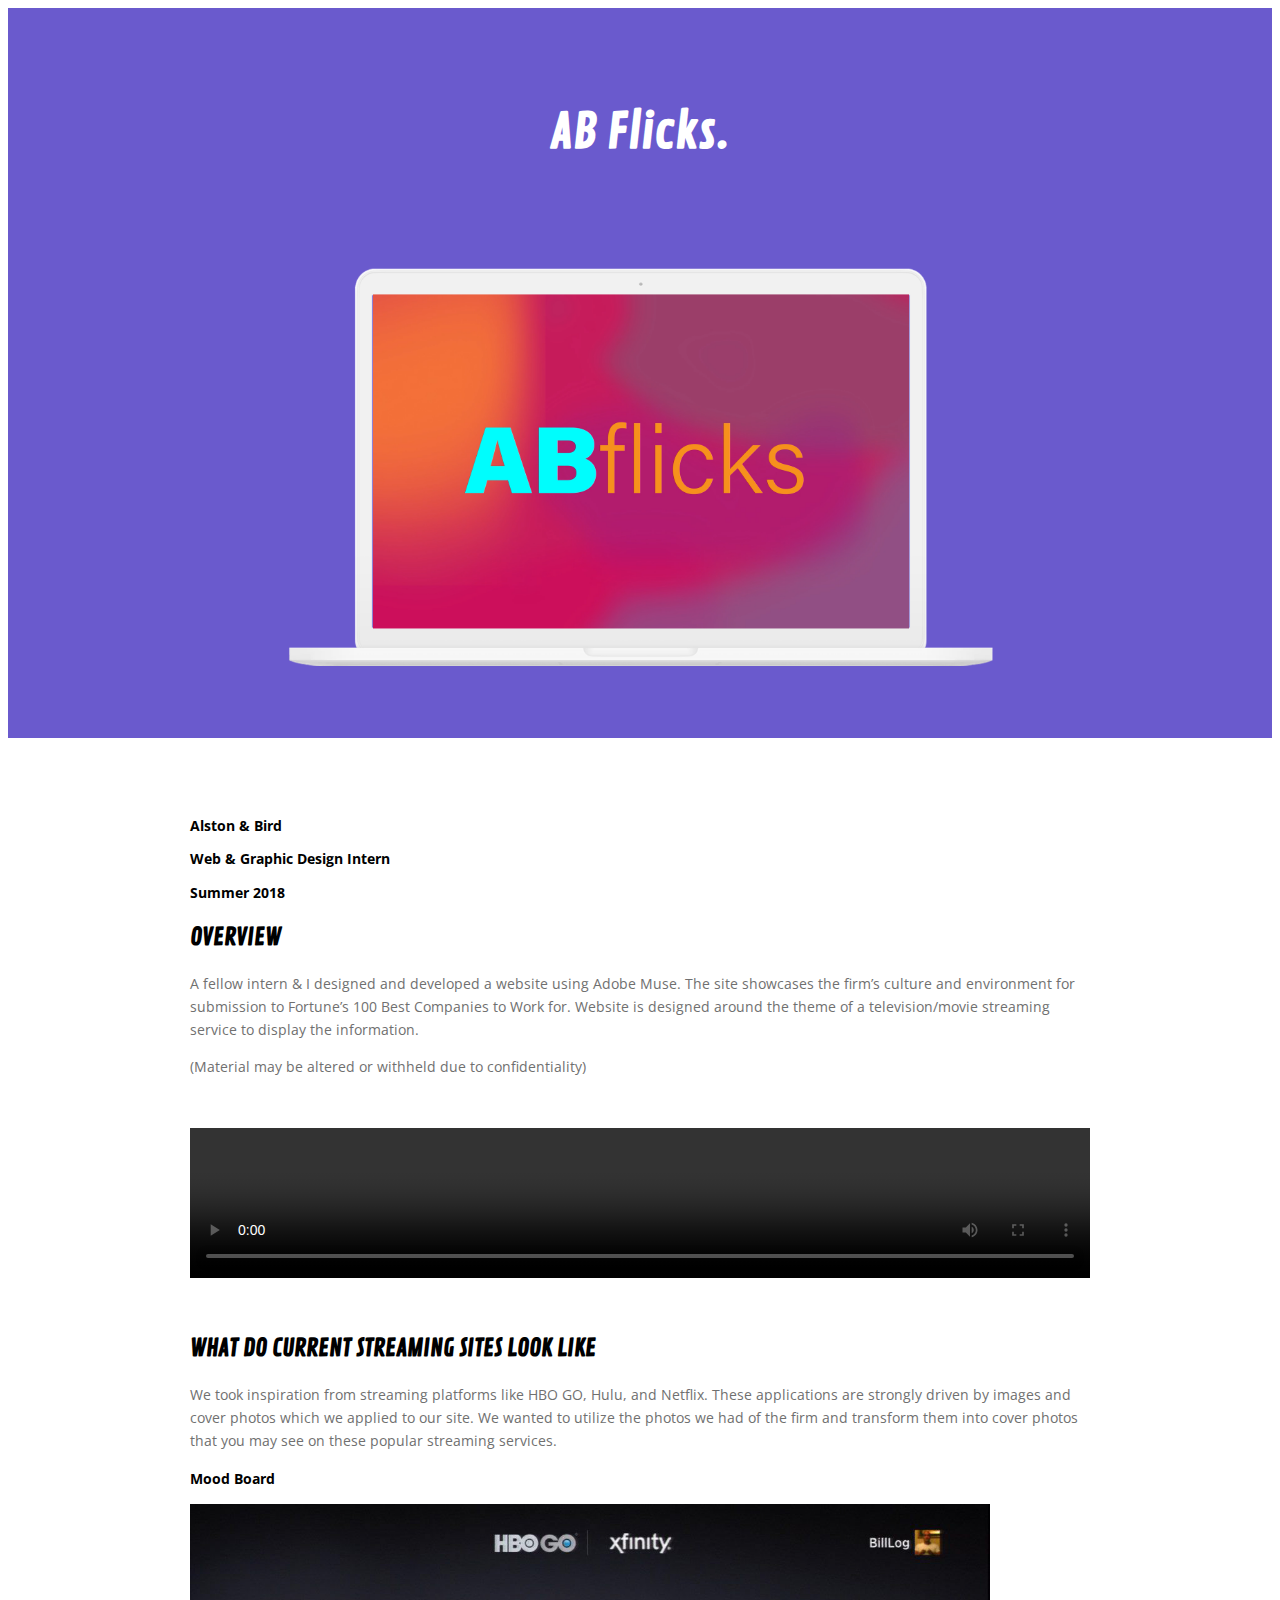
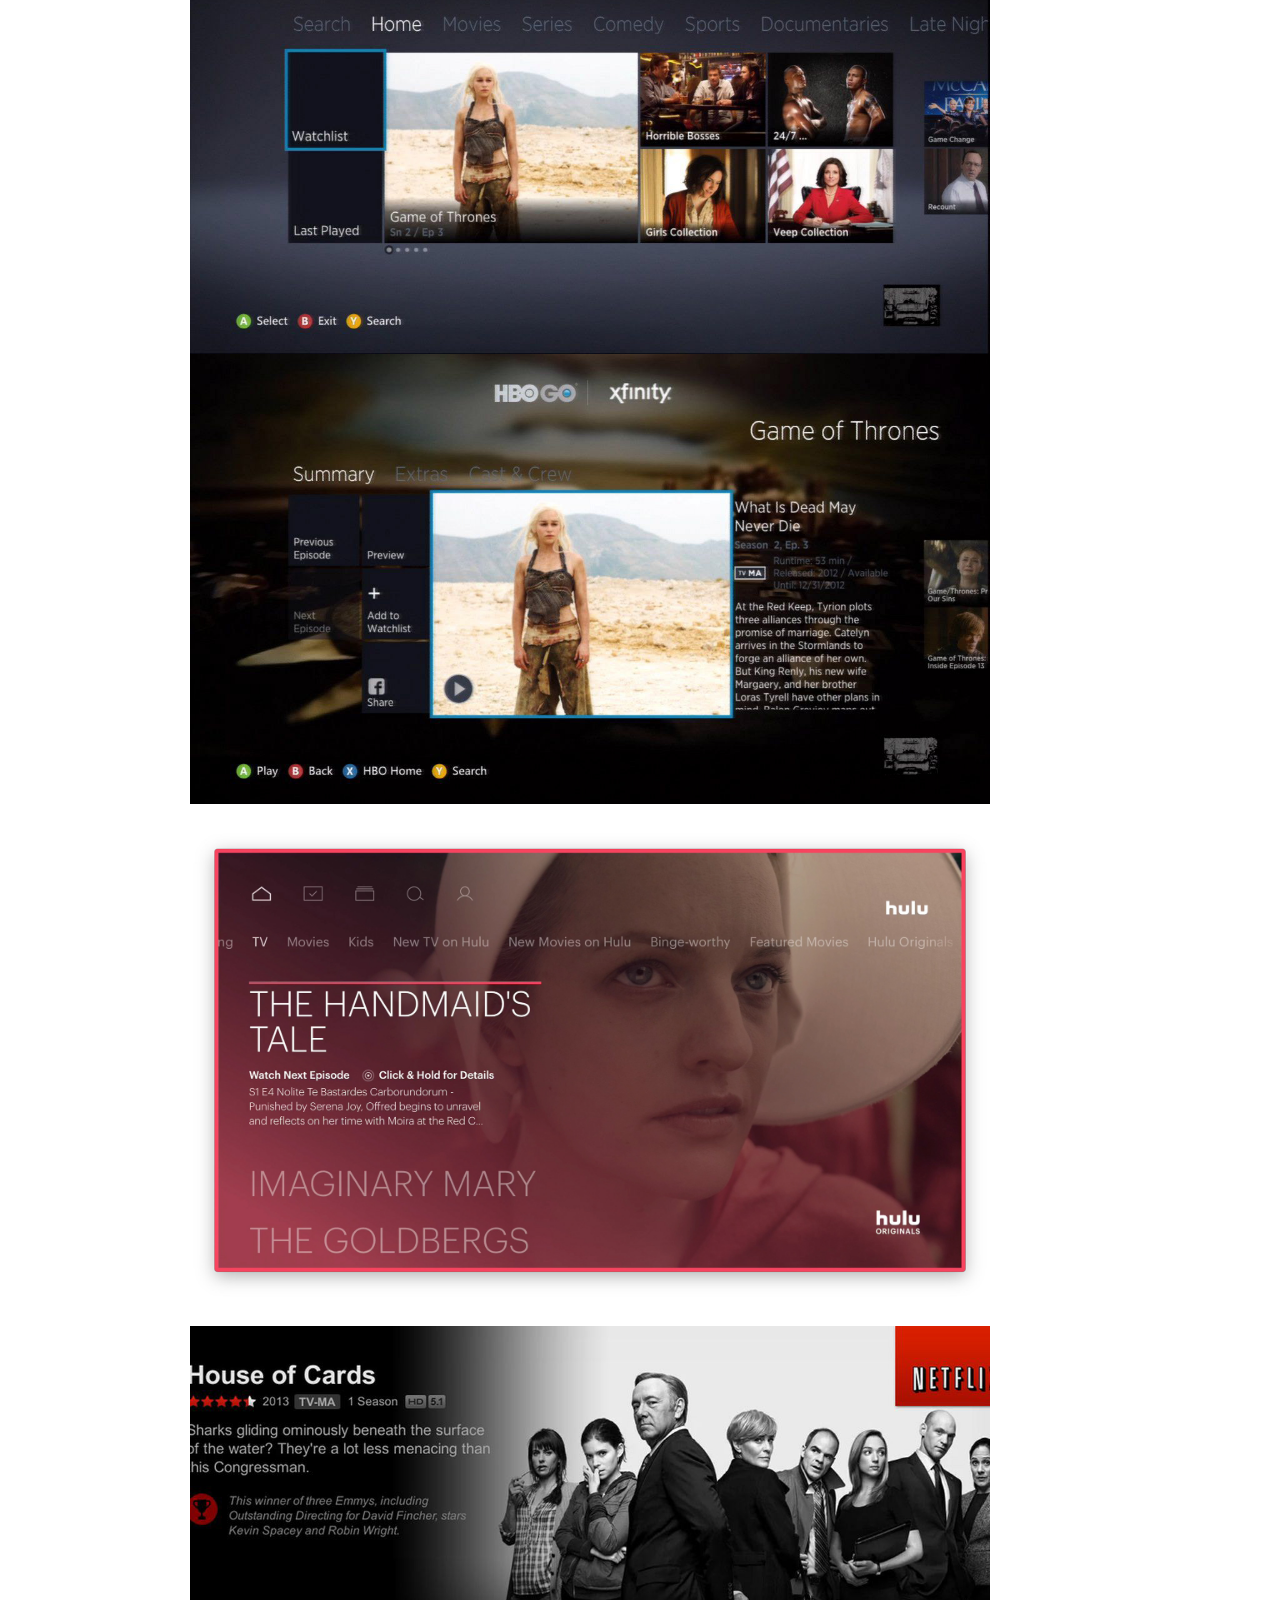
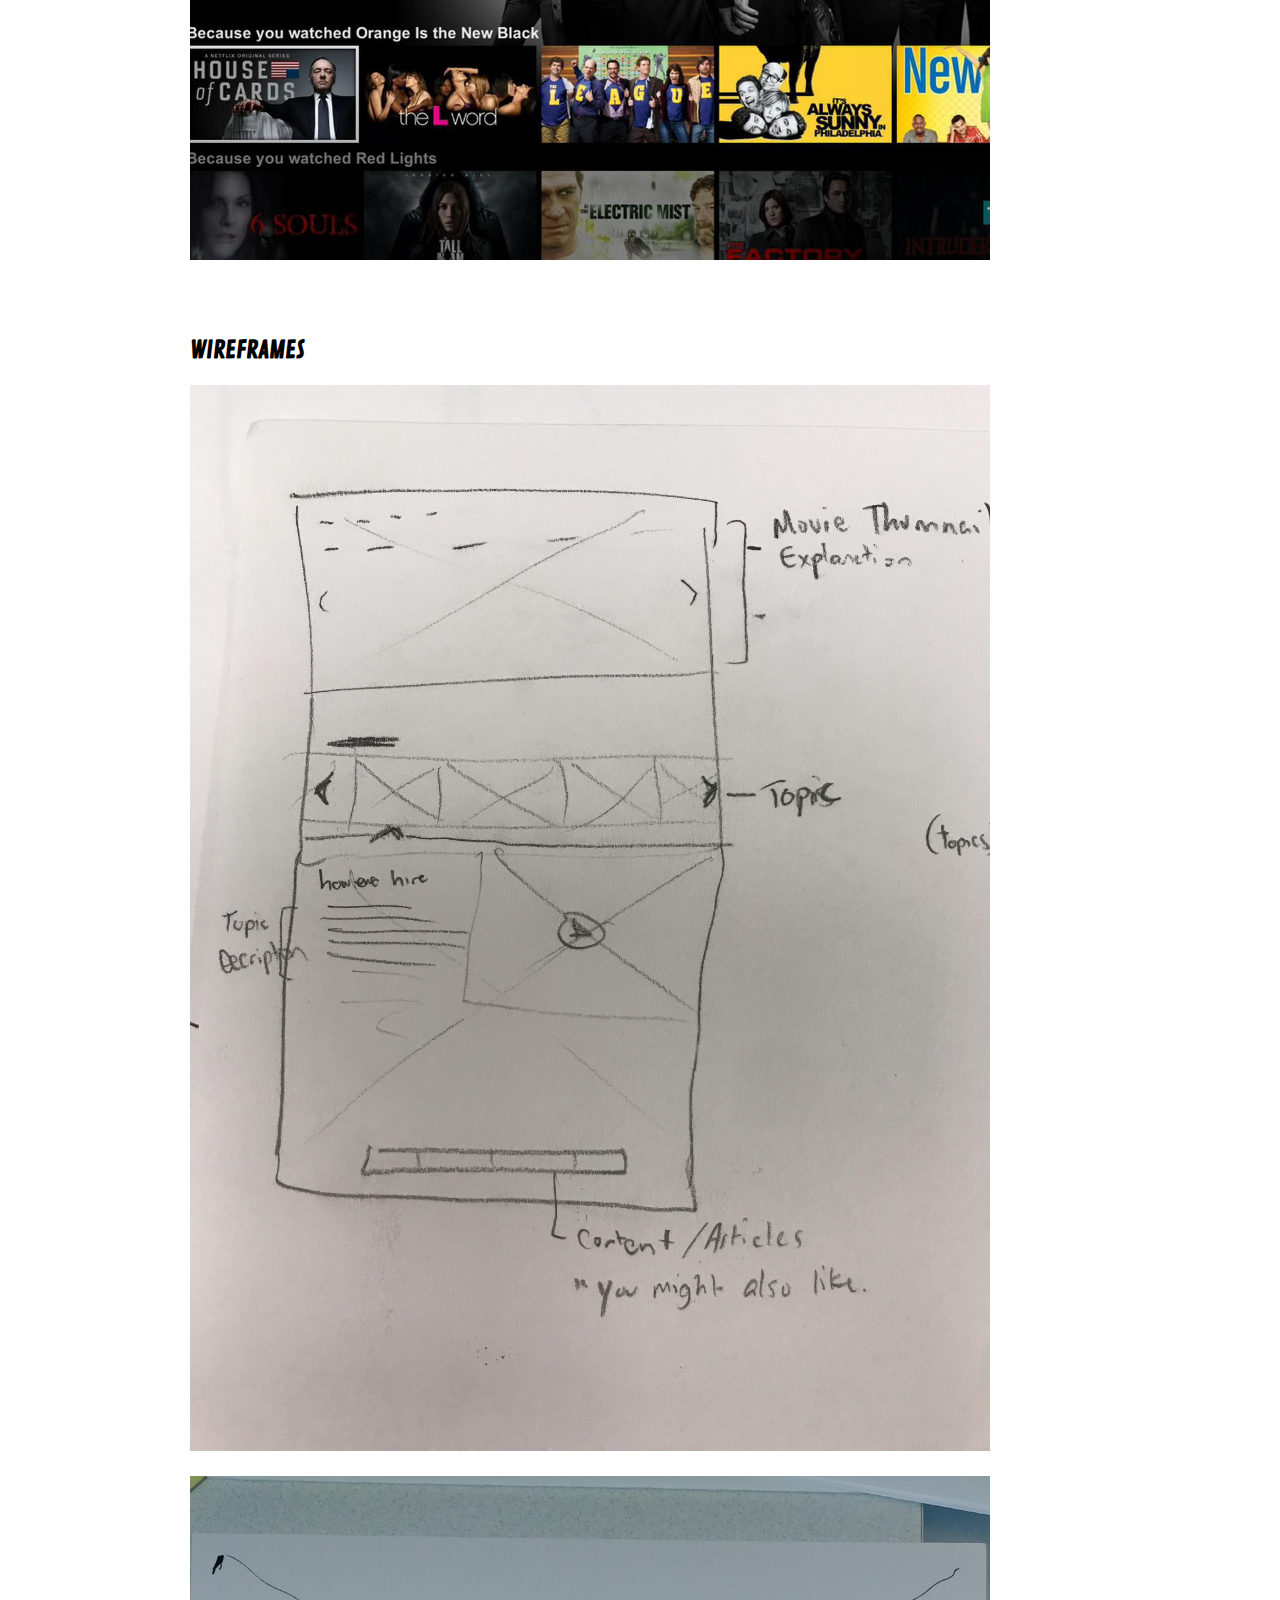
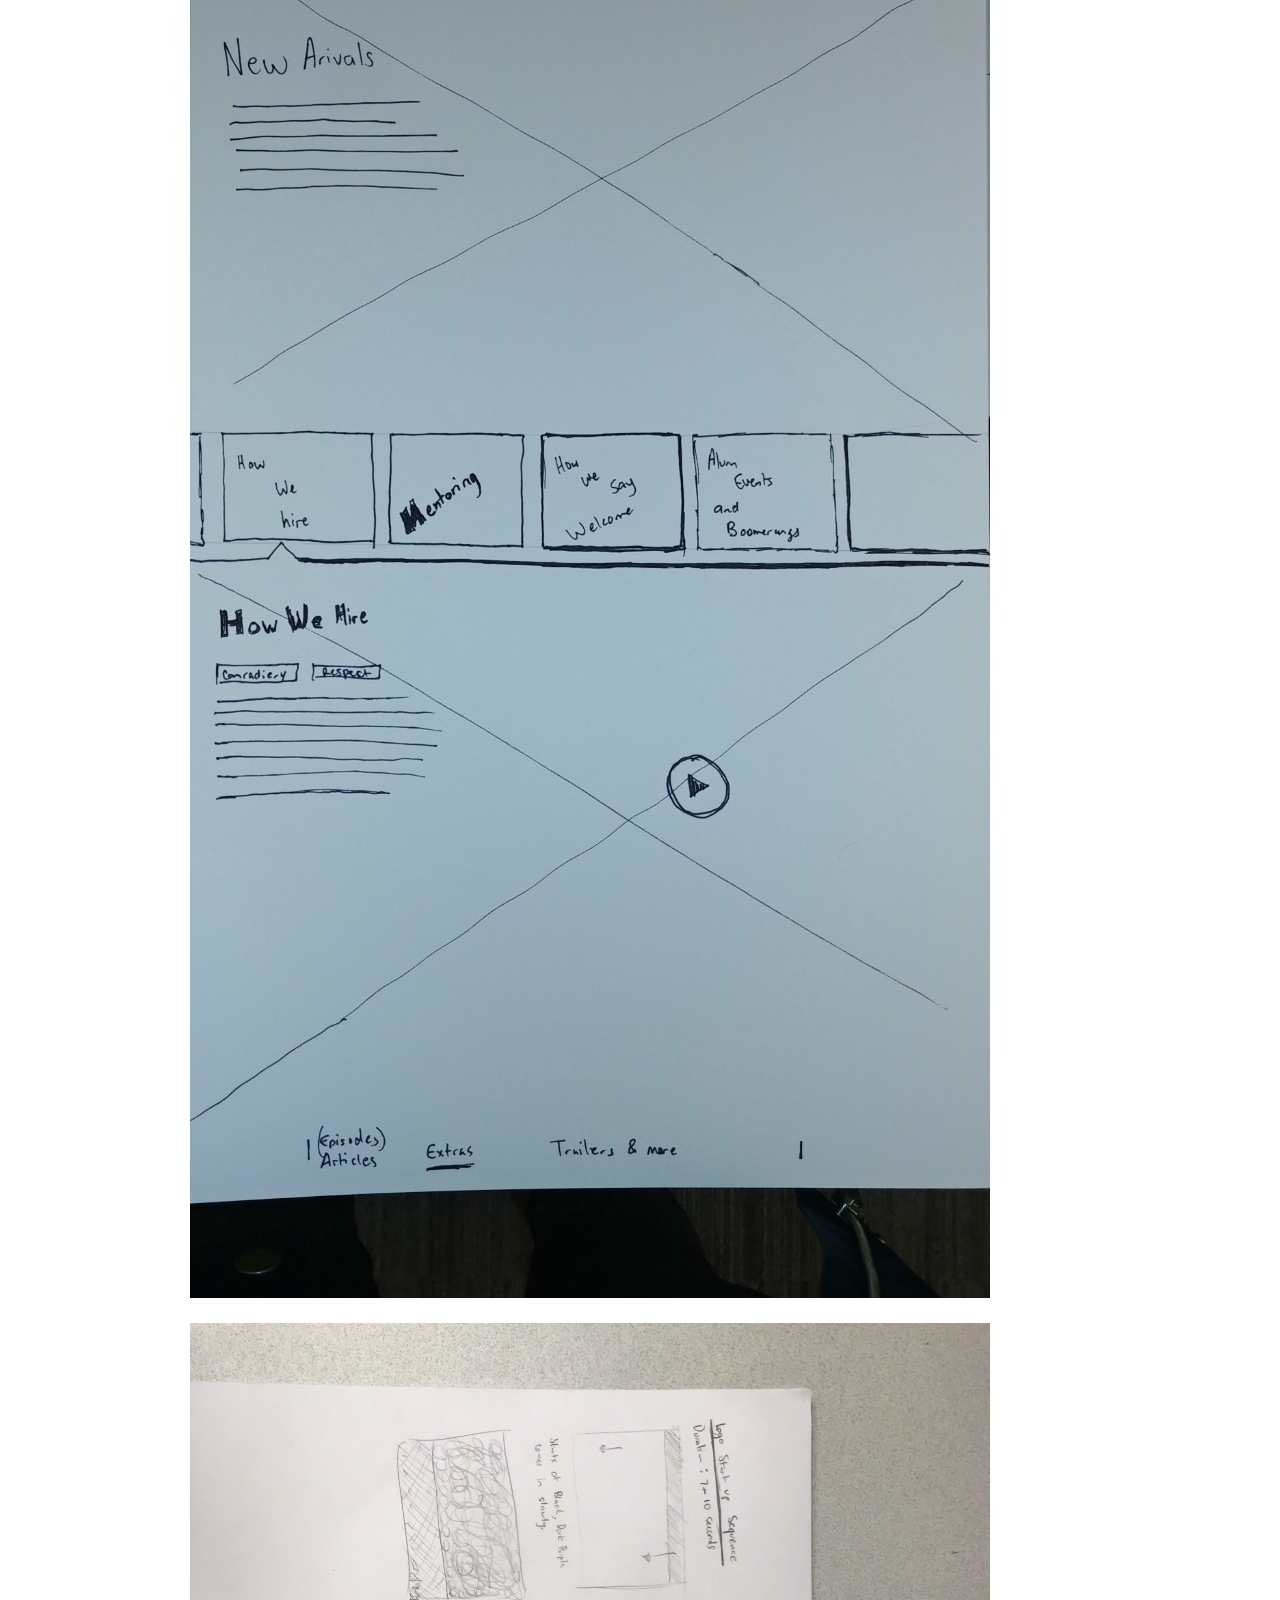
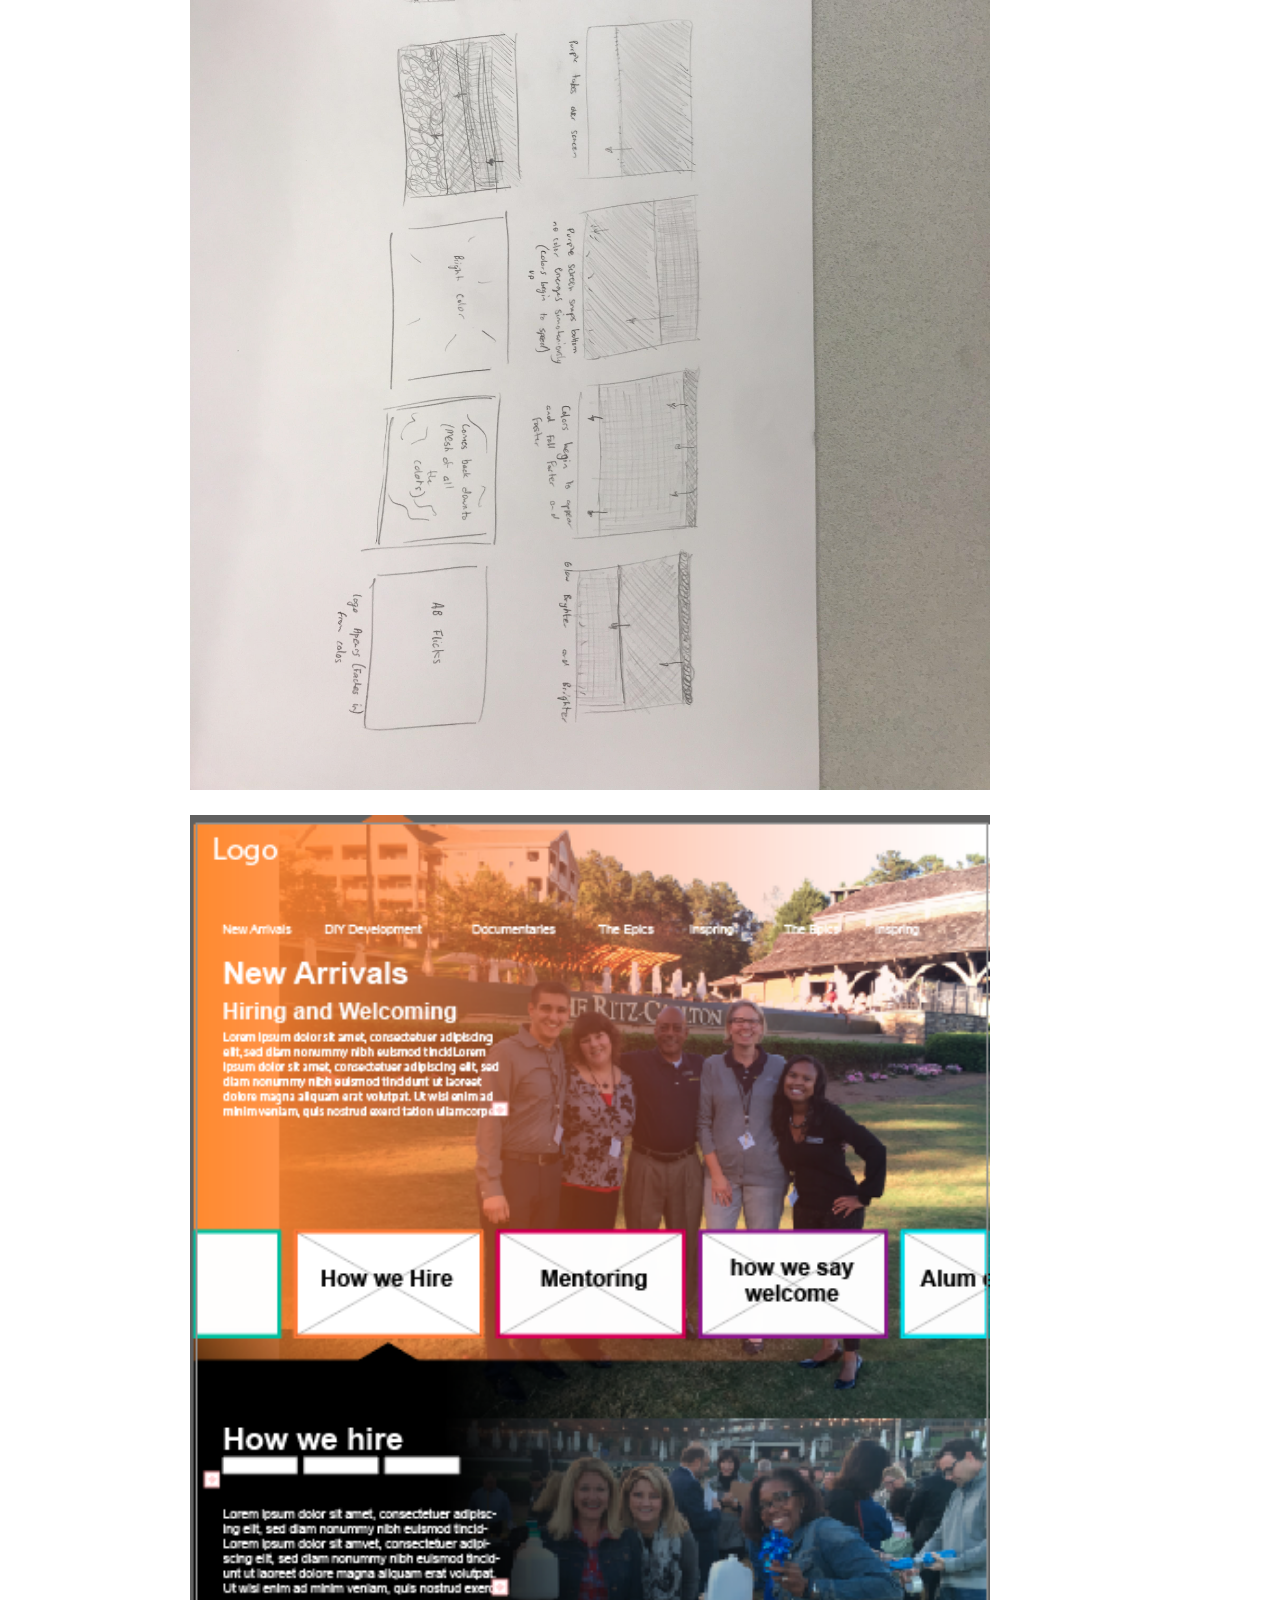
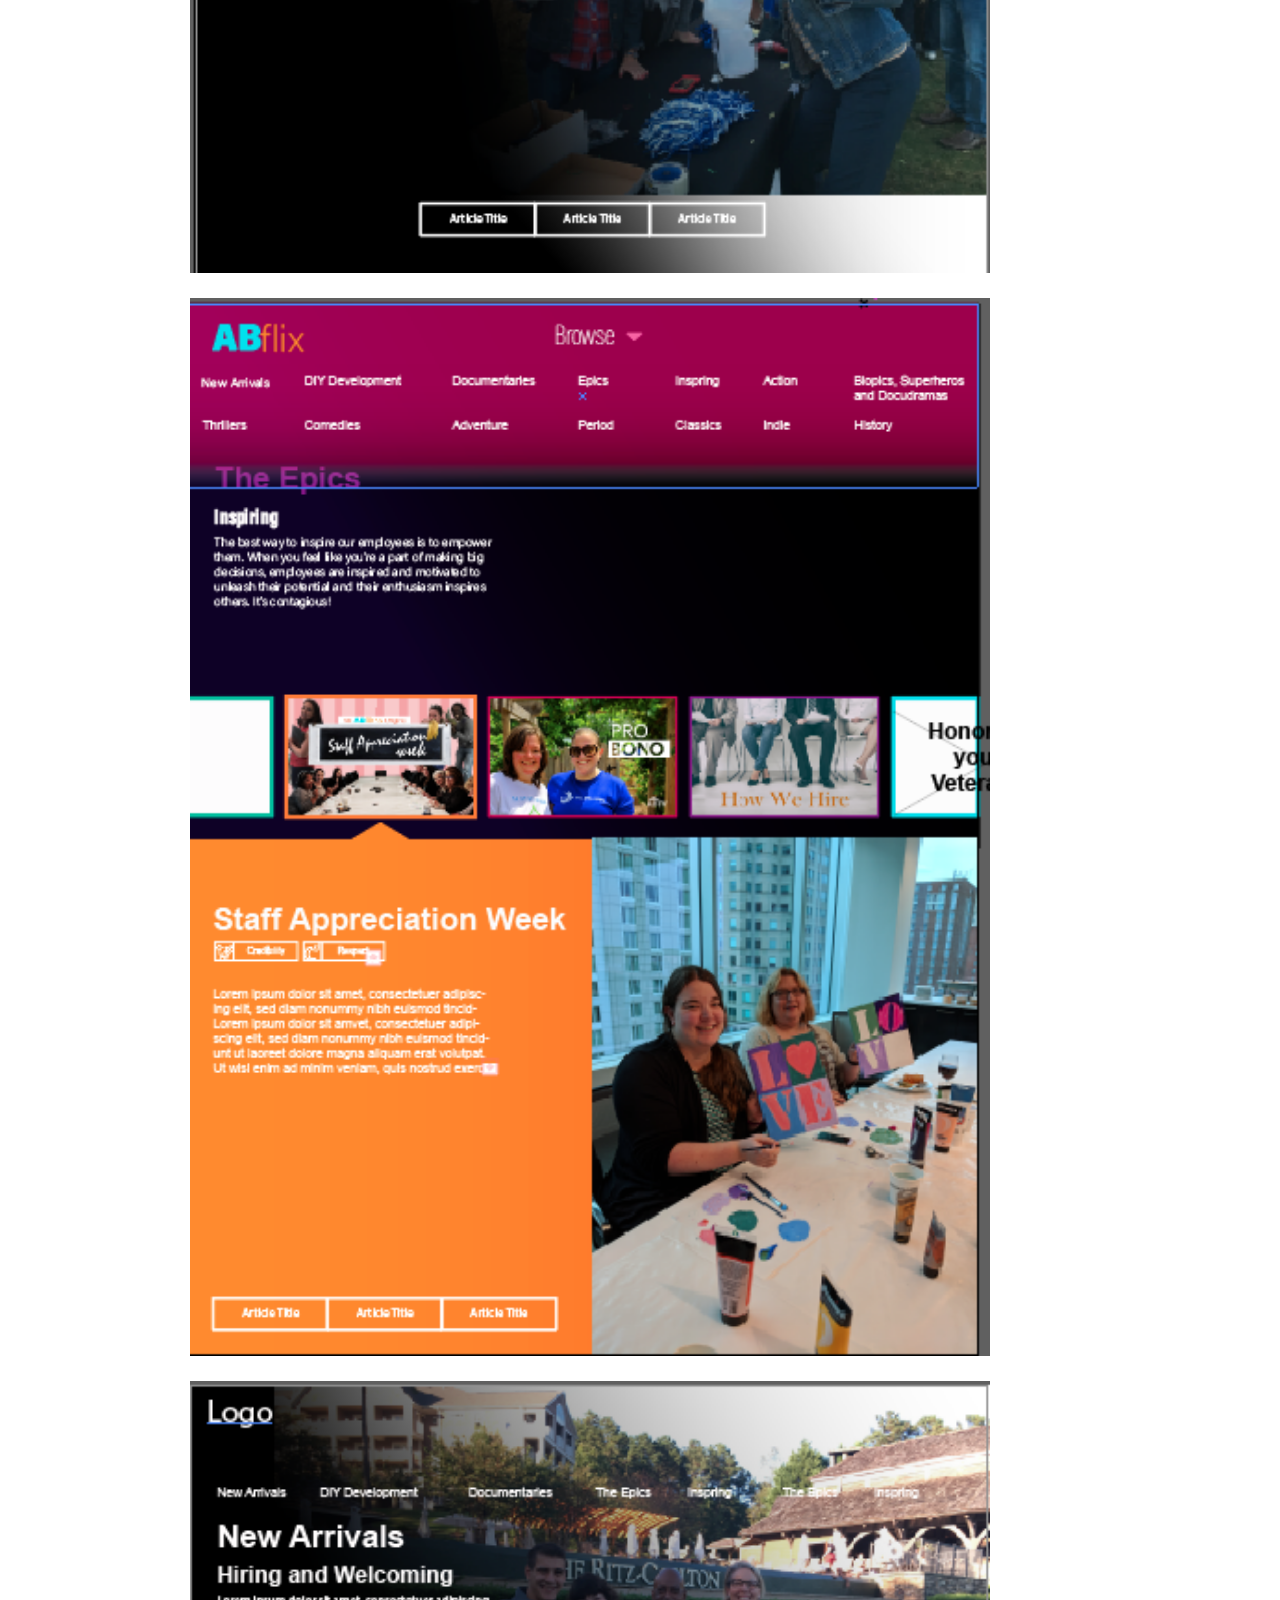
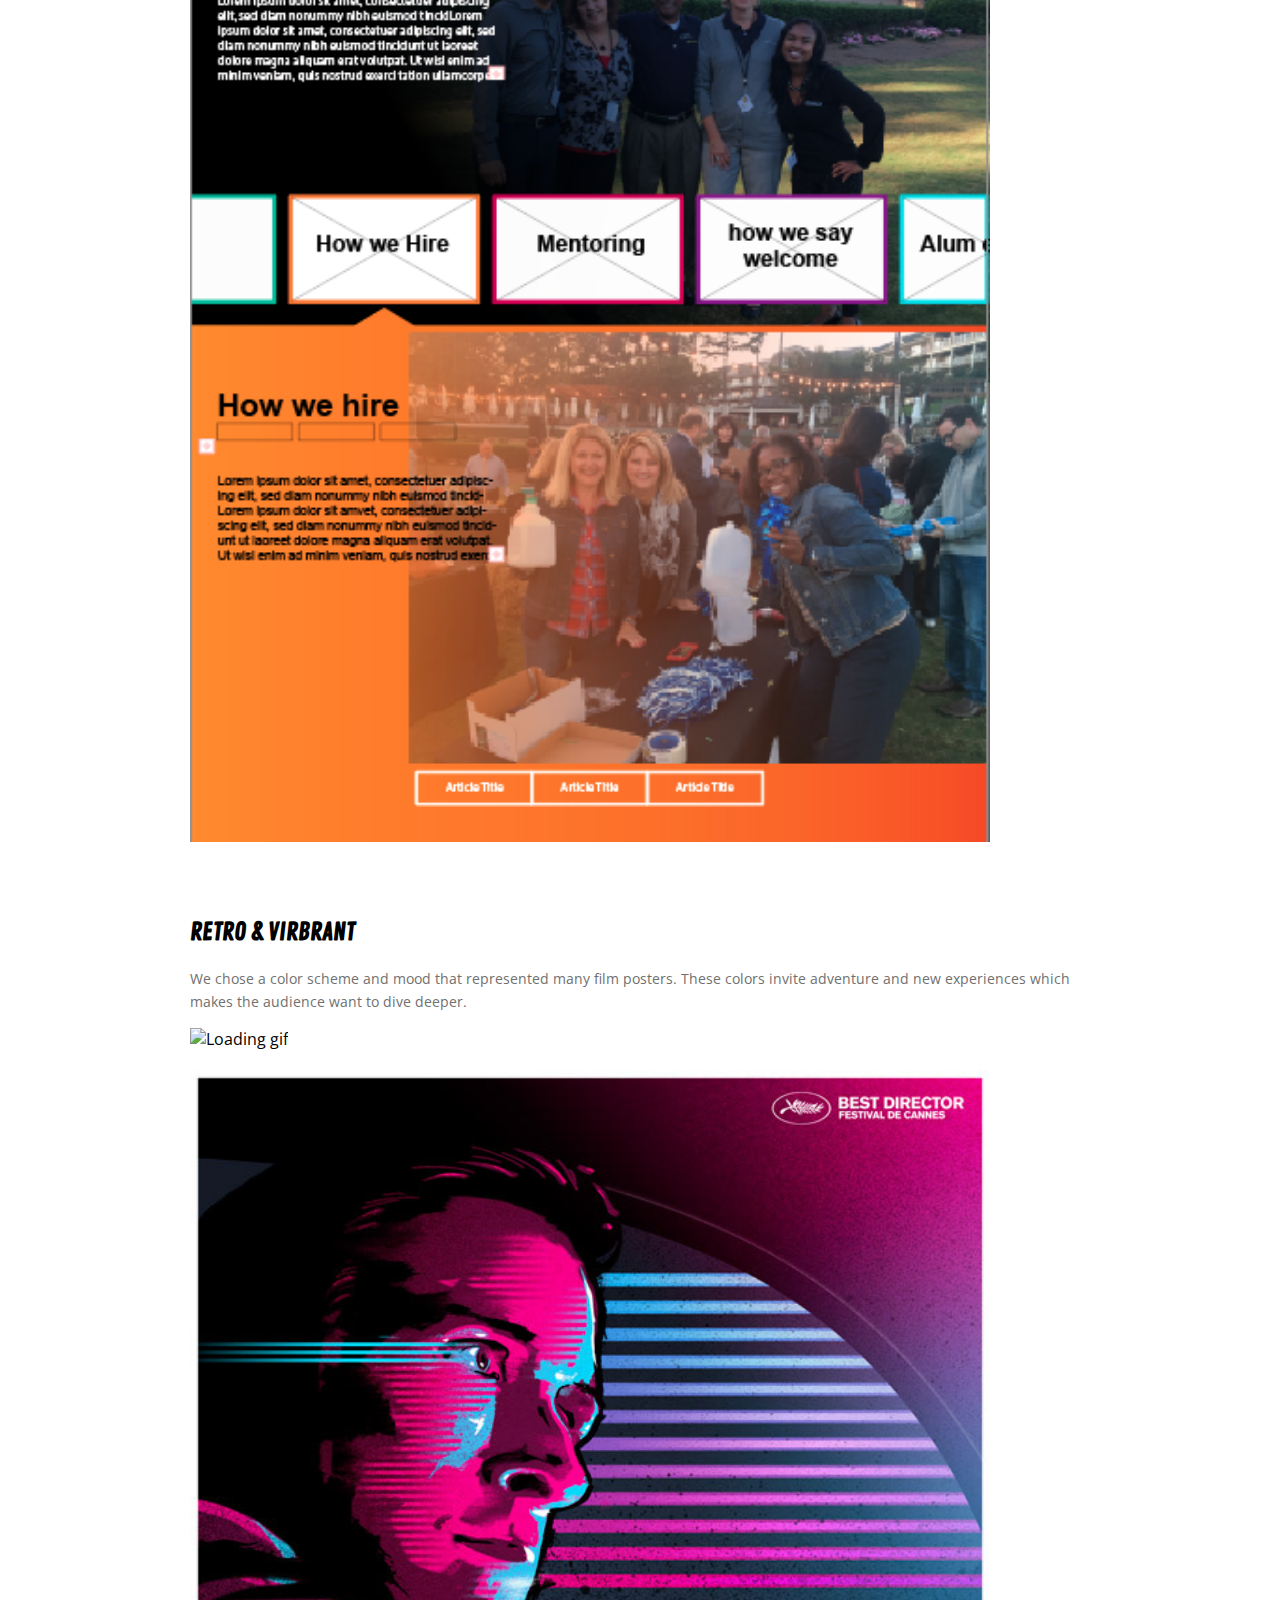
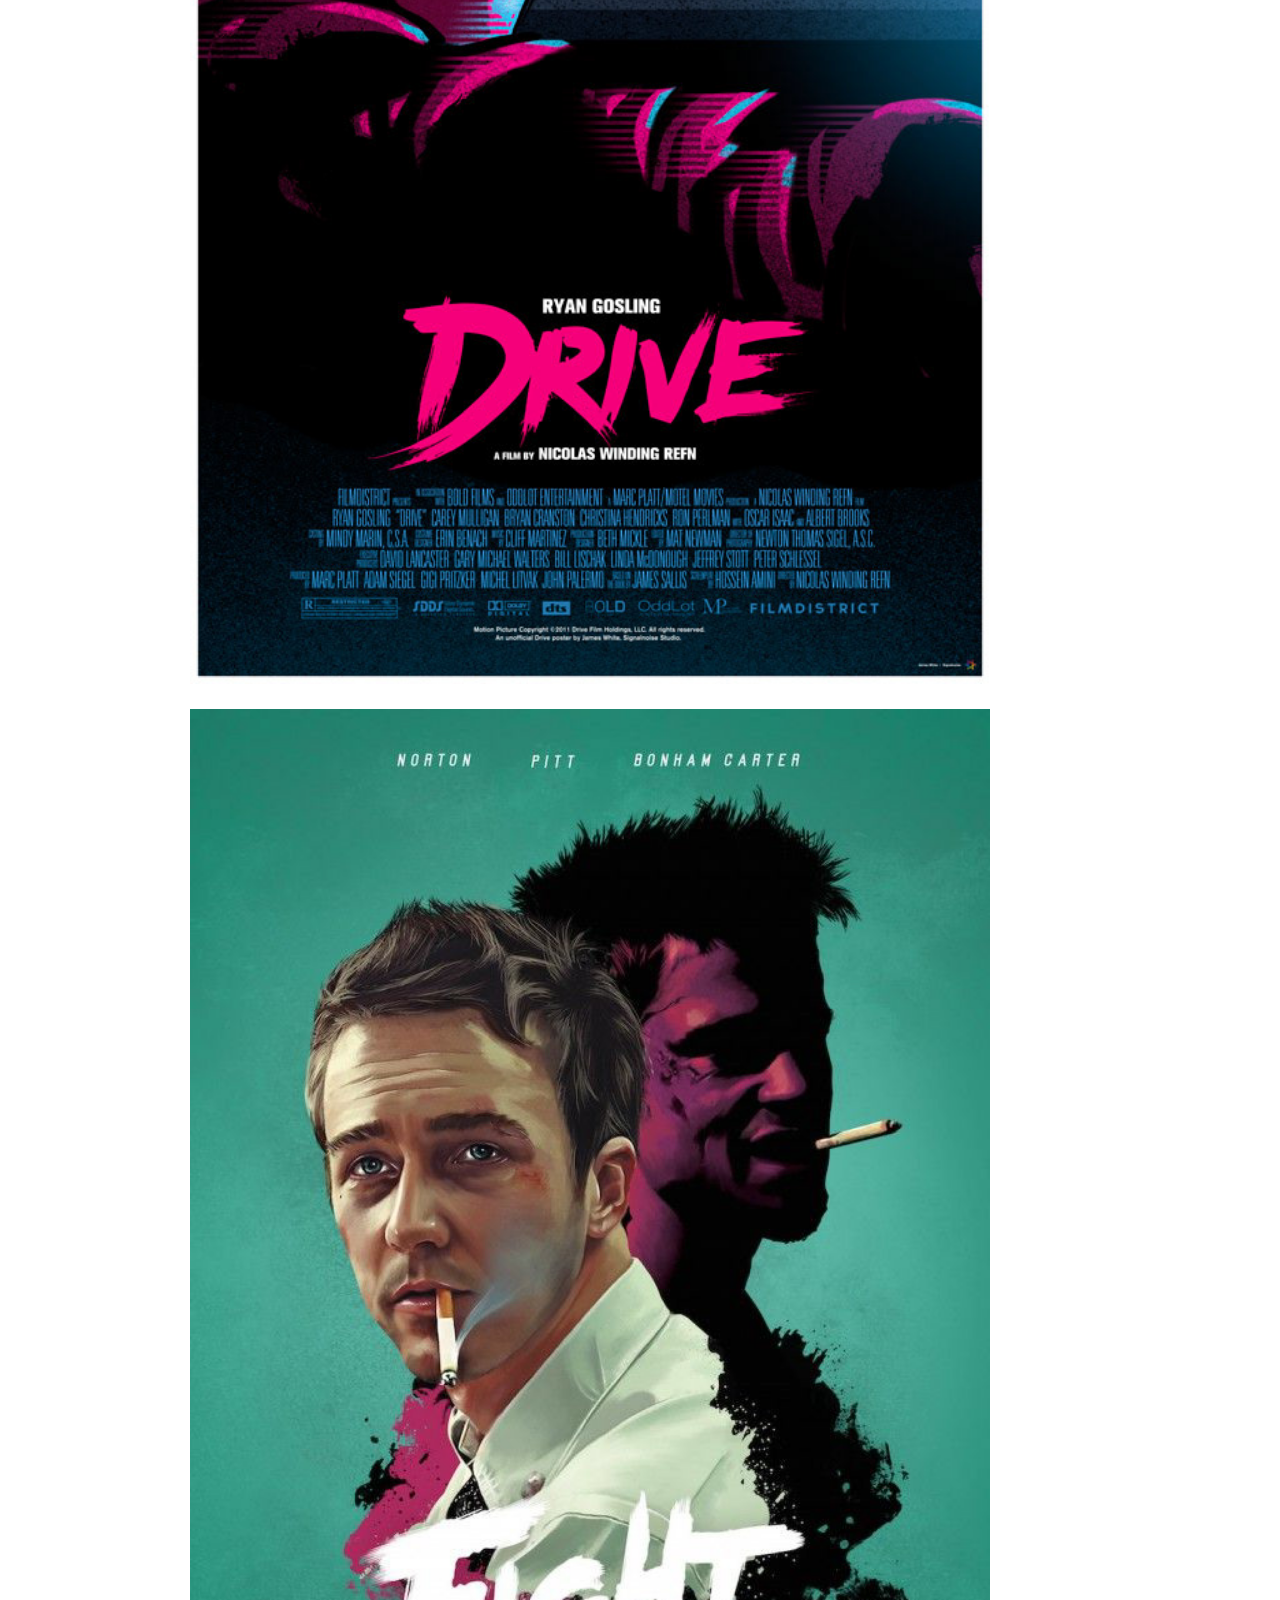
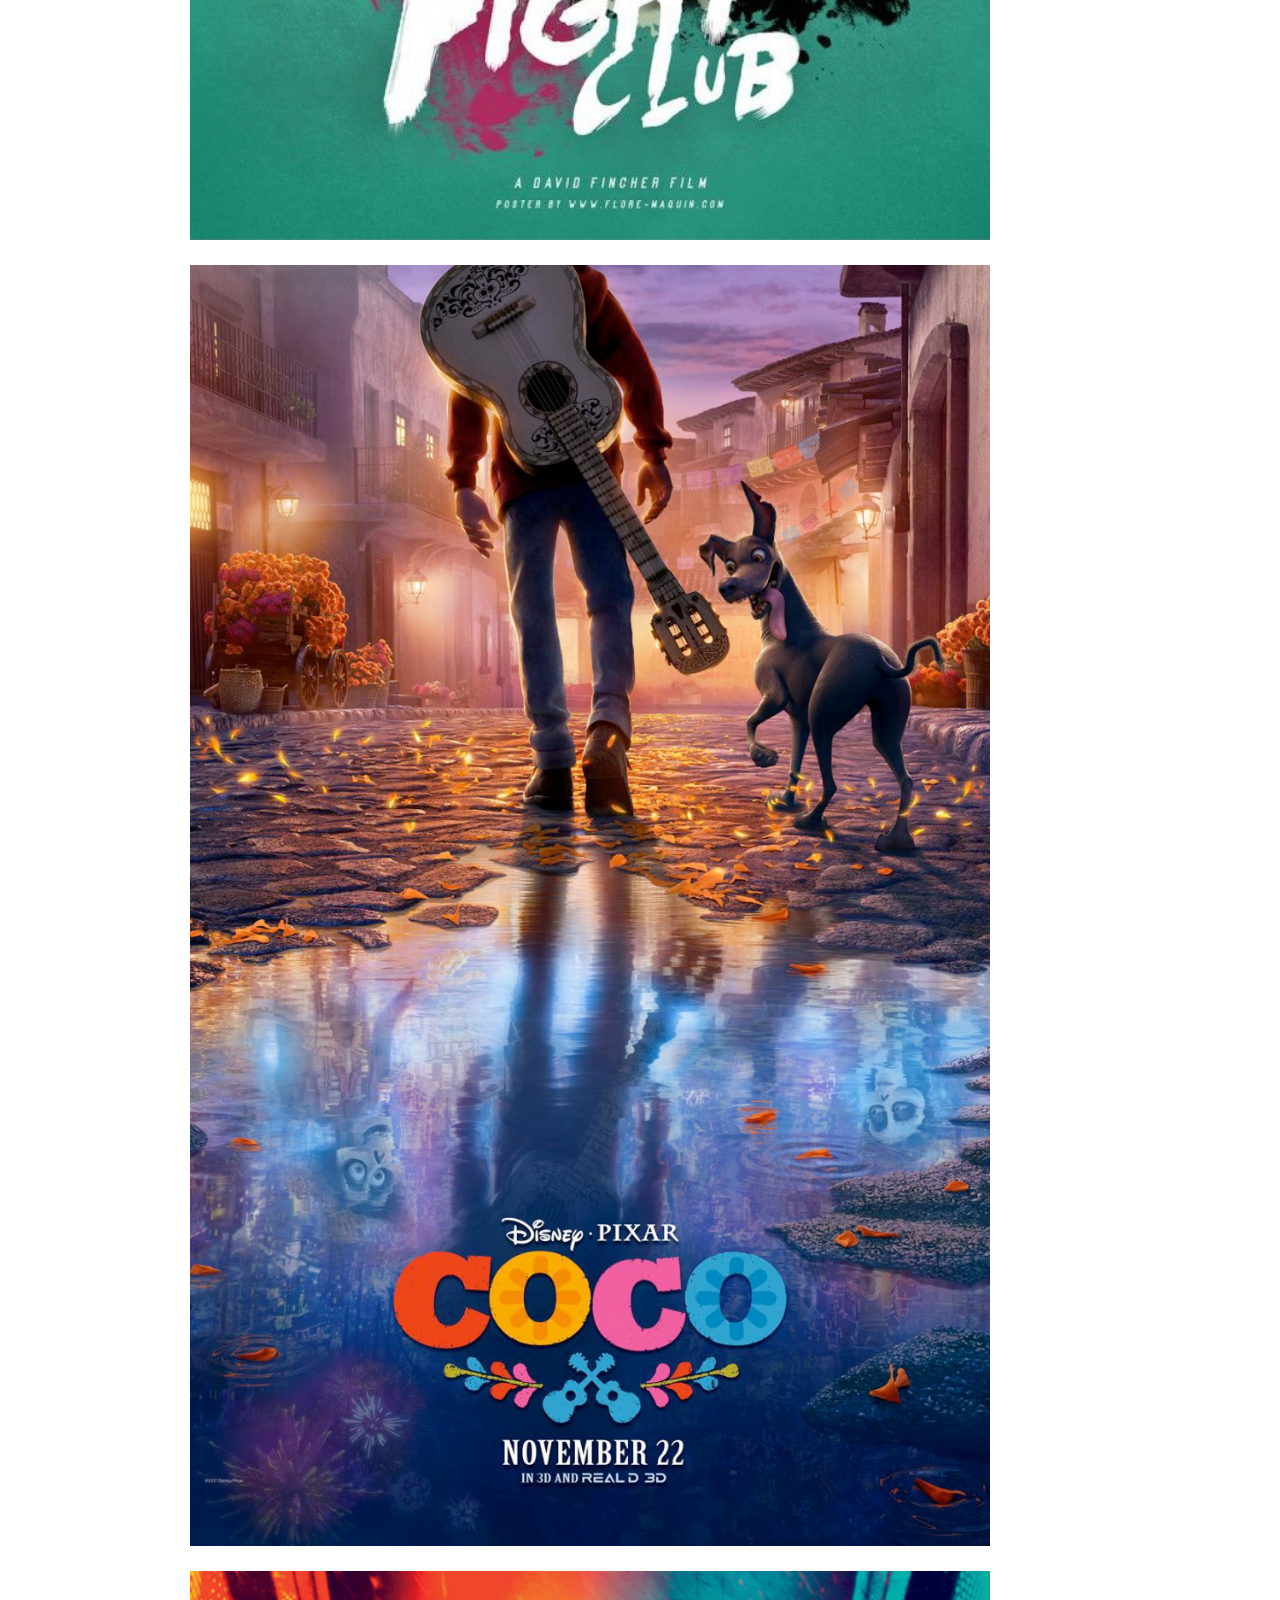
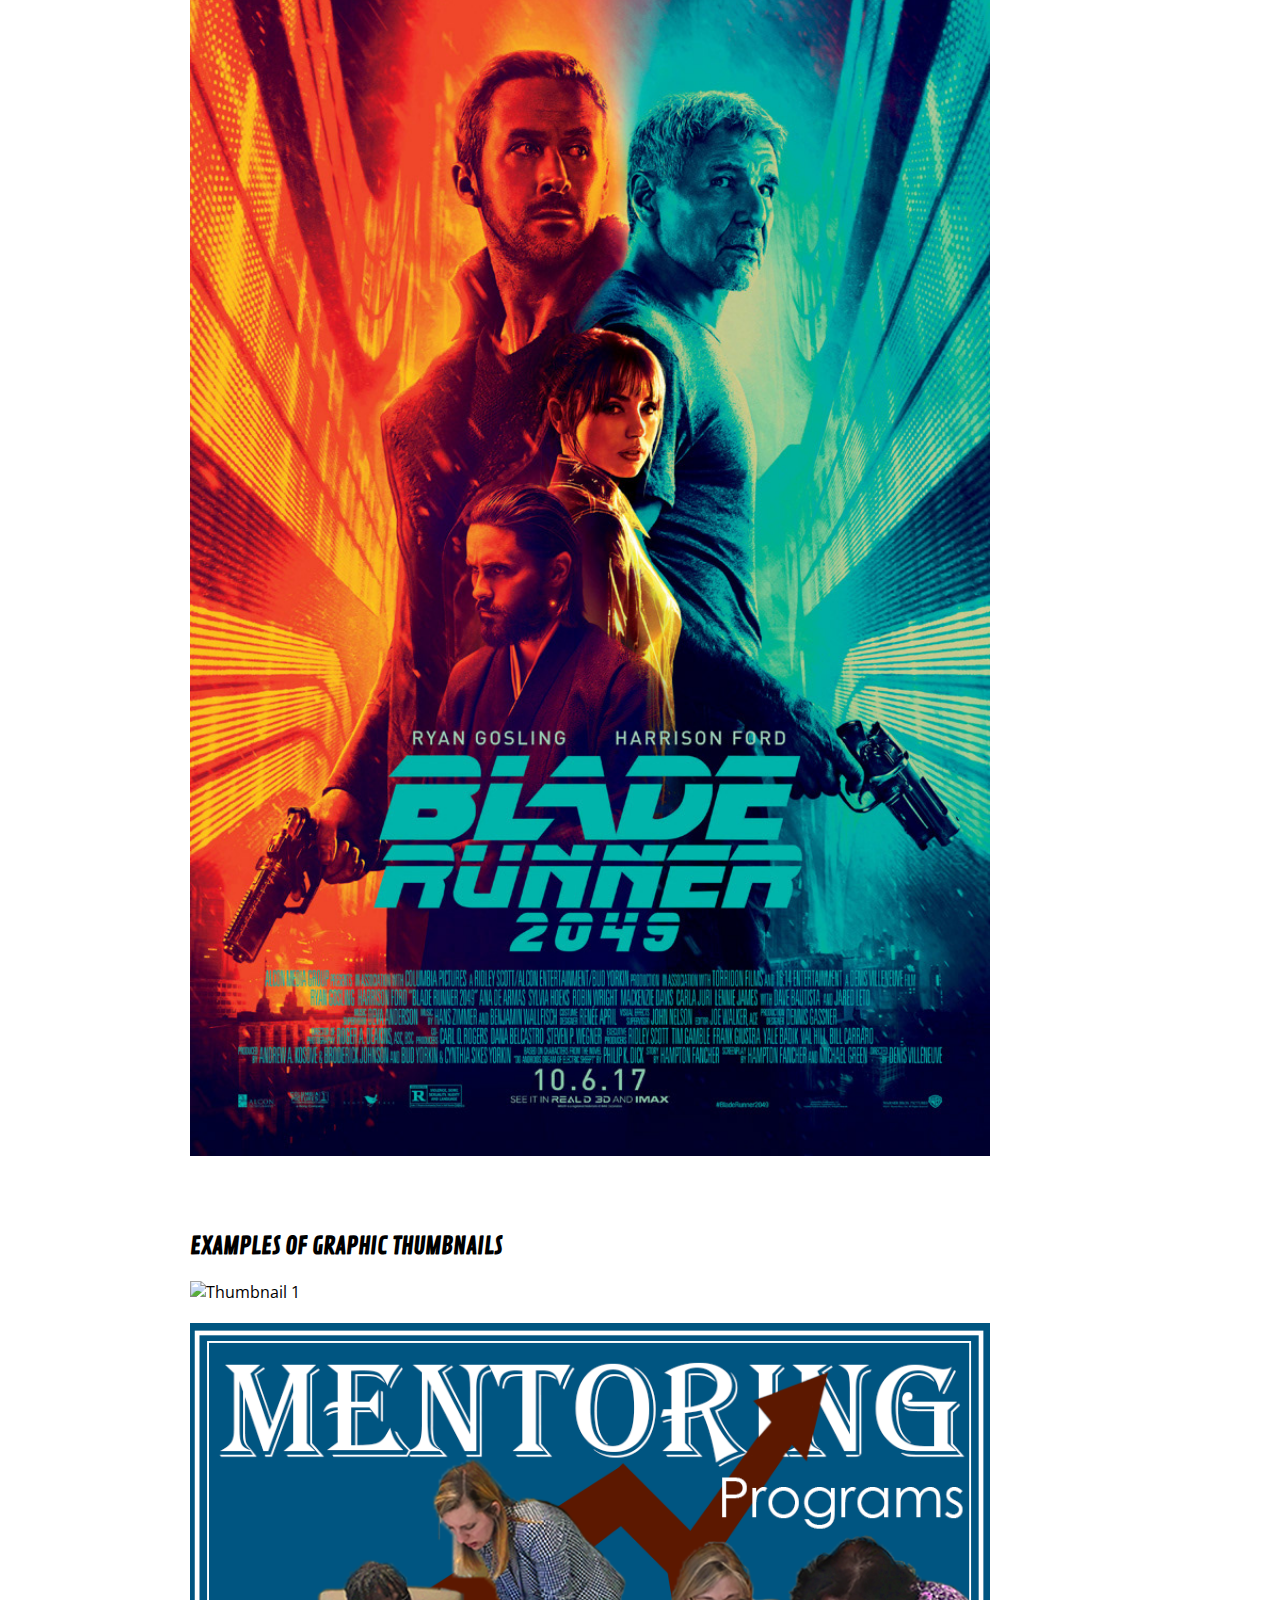
==== abflicks.html @ 60b5d1e4 "Initial commit" ====
<!DOCTYPE html>
<html lang="en" dir="ltr">

<head>
  <meta charset="utf-8">
  <meta name="viewport" content="width=device-width, initial-scale=1, shrink-to-fit=no">
  <meta name="description" content="Sharence Solomero's portfolio">
  <meta name="author" content="Sharence Solomero">
  <meta name="generator" content="Jekyll v4.0.1">
  <title>AB Flicks</title>

  <!-- Google Fonts -->
  <link href="https://fonts.googleapis.com/css2?family=Contrail+One&family=Open+Sans:wght@400;700&display=swap" rel="stylesheet">

  <!-- Bootstrap core CSS  -->
  <link rel="stylesheet" href="https://stackpath.bootstrapcdn.com/bootstrap/4.5.0/css/bootstrap.min.css" integrity="sha384-9aIt2nRpC12Uk9gS9baDl411NQApFmC26EwAOH8WgZl5MYYxFfc+NcPb1dKGj7Sk" crossorigin="anonymous">

  <!-- Custom styles -->
  <link href="css/project.css" rel="stylesheet">
  <link href="css/global.css" rel="stylesheet">

  <!-- Font Awesome -->
  <script defer src="https://use.fontawesome.com/releases/v5.0.7/js/all.js"></script>
</head>

<body>

  <div class="abflicks-header-container">
    <div class="row header">
      <div class="col-md-6 title-container">
        <h1 class="project-title">AB Flicks.</h1>
      </div>
      <div class="col-md-6 project-mockup ">
        <img class="project-image" src="images/abflicks-cover.png" alt="project-photo">
      </div>
    </div>
  </div>

  <div class="project-info-container">

    <!-- Project Details -->
    <div class="section">
      <div class="row">
        <div class="details col-md-4">
          <p class="small-header"><b>Alston & Bird</b></p>
          <p class="small-header"><b>Web & Graphic Design Intern</b></p>
          <p class="small-header"><b>Summer 2018</b></p>
        </div>
        <div class="overview col-md-8">
          <h2>OVERVIEW</h2>
          <p>A fellow intern & I designed and developed a website using Adobe Muse. The site showcases the firm’s culture and environment for submission to Fortune’s 100 Best Companies to Work for. Website is designed around the theme of a
            television/movie streaming service to display the information.</p>
          <p>(Material may be altered or withheld due to confidentiality)</p>
        </div>
      </div>
    </div>

    <!-- Video Demo -->
    <div class="section">
      <video width="100%" controls>
        <source src="images/abflicks-video.webm" type="video/webm">
        Your browser does not support the video tag.
      </video>
    </div>

    <!-- Current Streaming Sites -->
    <div class="section">
      <h2>WHAT DO CURRENT STREAMING SITES LOOK LIKE</h2>
      <p>We took inspiration from streaming platforms like HBO GO, Hulu, and Netflix. These applications are strongly driven by images and cover photos which we applied to our site. We wanted to utilize the photos we had of the firm and transform
        them into cover photos that you may see on these popular streaming services. </p>
      <p class="small-header"><b>Mood Board</b></p>
      <div class="row">
        <div class="col-sm-4 images">
          <img src="images/abflicks-stream-1.jpg" alt="HBO Go">
        </div>
        <div class="col-sm-4 images">
          <img src="images/abflicks-stream-2.jpeg" alt="Hulu">
        </div>
        <div class="col-sm-4 images">
          <img src="images/abflicks-stream-3.jpeg" alt="Netflix">
        </div>
      </div>
    </div>

    <!-- Wireframes -->
    <div class="section">
      <h2>WIREFRAMES</h2>
      <div class="row">
        <div class="col-sm-4 images">
          <img src="images/abflicks-wireframe-1.jpeg" alt="Wireframe 1">
        </div>
        <div class="col-sm-4 images">
          <img src="images/abflicks-wireframe-2.jpg" alt="Wireframe 2">
        </div>
        <div class="col-sm-4 images">
          <img src="images/abflicks-wireframe-3.jpeg" alt="Wireframe 3">
        </div>
      </div>
      <div class="row">
        <div class="col-sm-4 images">
          <img src="images/abflicks-wireframe-4.png" alt="Wireframe 4">
        </div>
        <div class="col-sm-4 images">
          <img src="images/abflicks-wireframe-5.png" alt="Wireframe 5">
        </div>
        <div class="col-sm-4 images">
          <img src="images/abflicks-wireframe-6.png" alt="Wireframe 6">
        </div>
      </div>
    </div>

    <!-- Color Scheme -->
    <div class="section">
      <h2>RETRO & VIRBRANT</h2>
      <p>We chose a color scheme and mood that represented many film posters. These colors invite adventure and new experiences which makes the audience want to dive deeper. </p>
      <img src="images/loading.gif" alt="Loading gif">
      <div class="row">
        <div class="col-sm-3 images">
          <img src="images/abflicks-movie-2.jpg" alt="Movie 2">
        </div>
        <div class="col-sm-3 images">
          <img src="images/abflicks-movie-3.jpg" alt="Movie 3">
        </div>
        <div class="col-sm-3 images">
          <img src="images/abflicks-movie-4.jpg" alt="Movie 4">
        </div>
        <div class="col-sm-3 images">
          <img src="images/abflicks-movie-5.jpg" alt="Movie 5">
        </div>
      </div>
    </div>

    <!-- Example of Graphic Thumbnails -->
    <div class="section">
      <h2>EXAMPLES OF GRAPHIC THUMBNAILS</h2>
      <div class="row">
        <div class="col-sm-6 images">
          <img src="images/abflicks-thumbnail-1.png" alt="Thumbnail 1">
        </div>
        <div class="col-sm-6 images">
          <img src="images/abflicks-thumbnail-2.png" alt="Thumbnail 2">
        </div>
      </div>
      <div class="row">
        <div class="col-sm-6 images">
          <img src="images/abflicks-thumbnail-3.png" alt="Thumbnail 3">
        </div>
        <div class="col-sm-6 images">
          <img src="images/abflicks-thumbnail-4.png" alt="Thumbnail 4">
        </div>
      </div>
    </div>

    <!-- Chanllenges -->
    <div class="section">
      <h2>CHALLENGES</h2>
      <p>Since this was a submission, we did not know who our user was or who would be looking at our website. Therefore, we had to focus on the ease of navigability with a low learning curve.</p>
      <p>It was a challenge deciding how to organize the content. There was a lot of information and content provided to us, but the content was inconsistent as not every category (genre) had sufficient information, images, or videos. We utilized the
        television format of "seasons" and "episodes" to organize the varying information. </p>
    </div>

  </div>

  <!-- Footer -->

  <footer id="footer">

    <div class="container-fluid">
      <a href="https://www.linkedin.com/in/sharence-solomero/" target="_blank">
        <i class="social-icon fab fa-linkedin-in"></i>
      </a>
      <a href="https://github.com/ssolomero" target="_blank">
        <i class="social-icon fab fa-github"></i>
      </a>
      <a href="https://www.instagram.com/sharebear.3000/" target="_blank">
        <i class="social-icon fab fa-instagram"></i>
      </a>
      <a href="https://www.youtube.com/channel/UCNaDcBigV70Y4D2zQnz45ew" target="_blank">
        <i class="social-icon fab fa-youtube"></i>
      </a>
    </div>

  </footer>

  <script src="https://ajax.googleapis.com/ajax/libs/jquery/3.5.1/jquery.min.js"></script>
  <script src="index.js" charset="utf-8"></script>

</body>

</html>
---- css/project.css ----
/* Header */
.swipe-header-container {
  background-color: NavajoWhite;
  color: white;
}
.bacon-header-container {
  background-color: CadetBlue;
  color: white;
}
.zuko-header-container {
  background-color: IndianRed;
  color: white;
}
.abflicks-header-container {
  background-color: SlateBlue;
  color: white;
}
.header {
  margin: 0 15%;
  padding-top: 5%;
}
.title-container {
  margin: auto;
  text-align: center;
}
.project-title {
  font-family: "Contrail One";
  font-size: 3rem;
}
.project-mockup {
  text-align: center;
}
.project-image {
  width: 80%;
  margin-bottom: 0;
}

/* Body */
body {
  font-family: "Open Sans";
}
h2 {
  font-family: "Contrail One";
  font-size: 1.5rem;
  margin-bottom: 20px;
}
p, ul, ol {
  font-size: .9rem;
  line-height: 1.6;
  color: 	#707070
}
img {
  width: 100%;
  max-width: 800px;
  margin-bottom: 20px;
}
.project-info-container {
  max-width: 900px;
  margin: auto;
  padding: 5%;
  display: none;
}
.details p {
  line-height: normal;
}
.small-header {
  color: black;
}
.details {
  margin-bottom: 20px
}
.section {
  margin-bottom: 50px;
}

@media (max-width: 768px) {
    img {
      max-width: 300px;
    }
    .images {
      text-align: center;
    }
}

@media (max-width: 576px) {

}
---- css/global.css ----
/* Footer Section */
#footer {
  text-align: center;
  background-color: #262626;;
  padding: 2% 0;
}

i {
  display: inline-block;
  border-radius: 60px;
  box-shadow: 0px 0px 2px #888;
  padding: 0.5em 0.6em;
}
.social-icon {
  margin: 20px 10px;
  color: white;
}
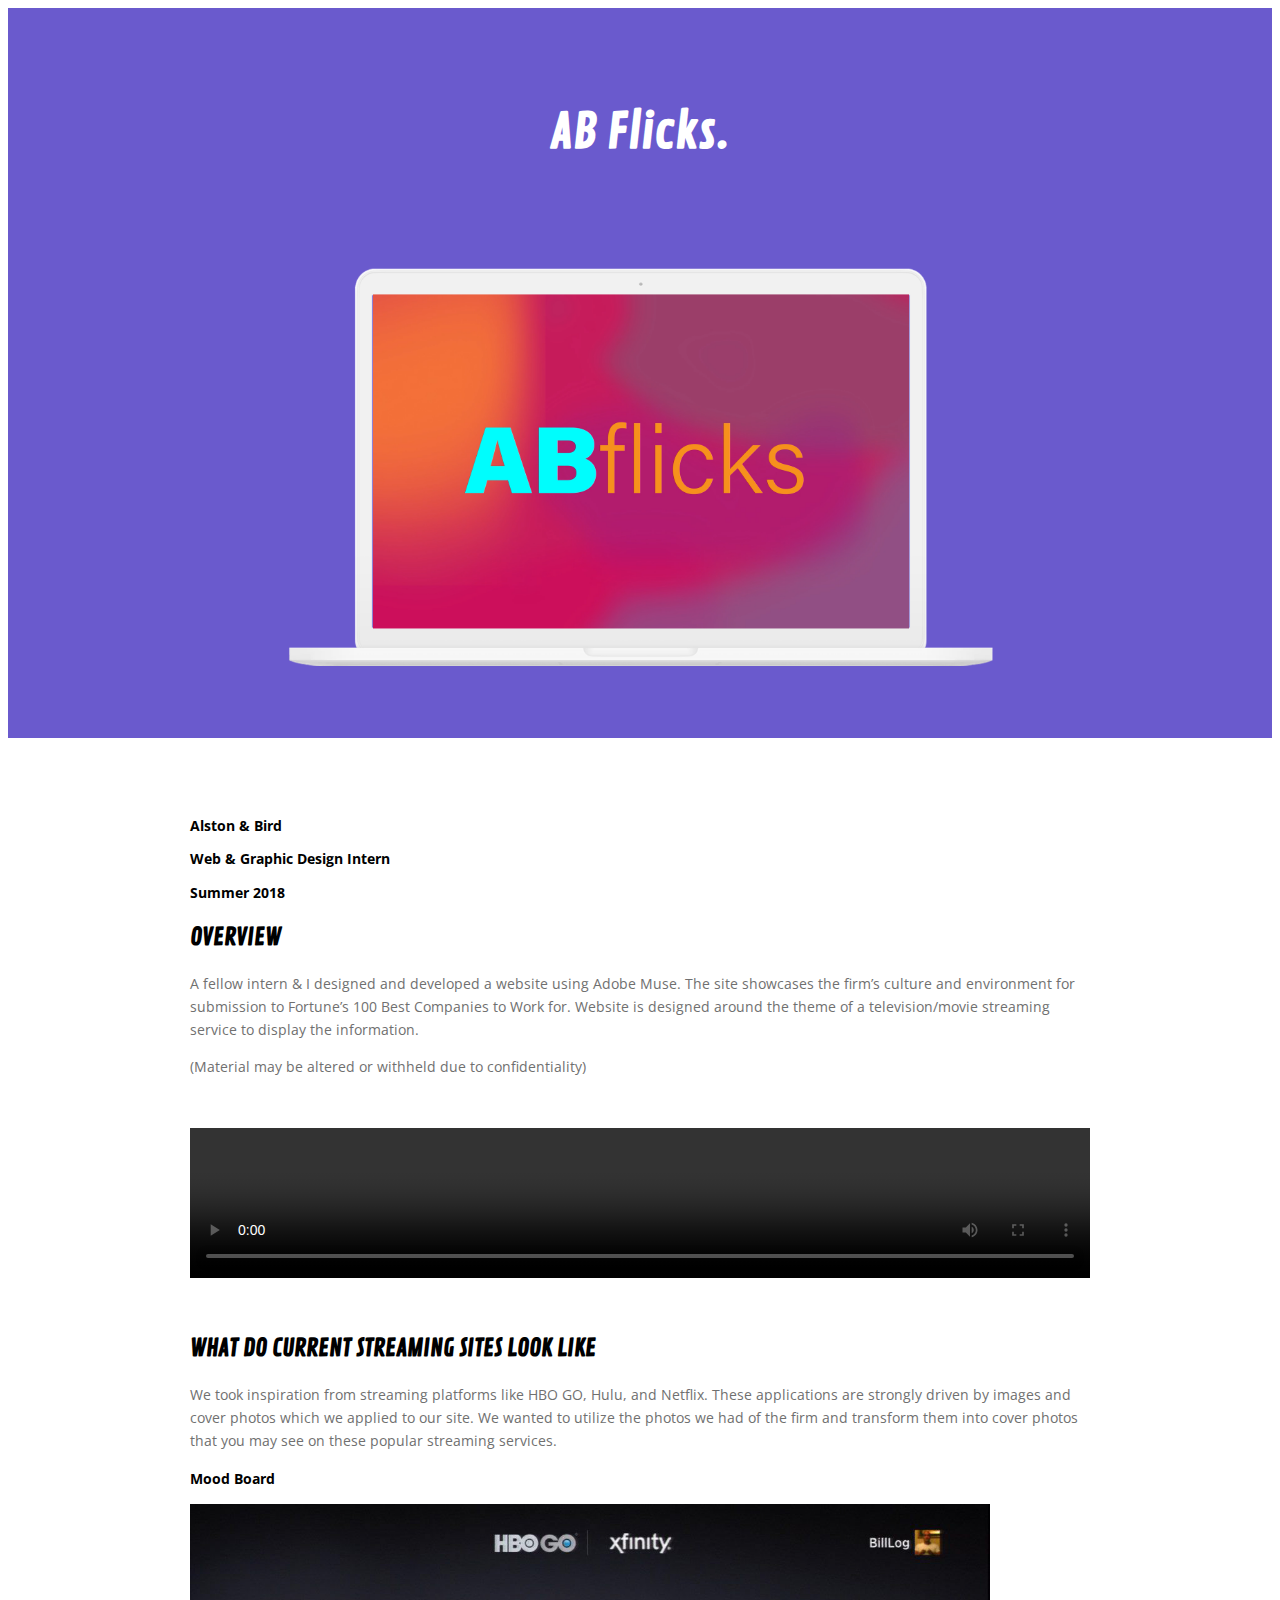
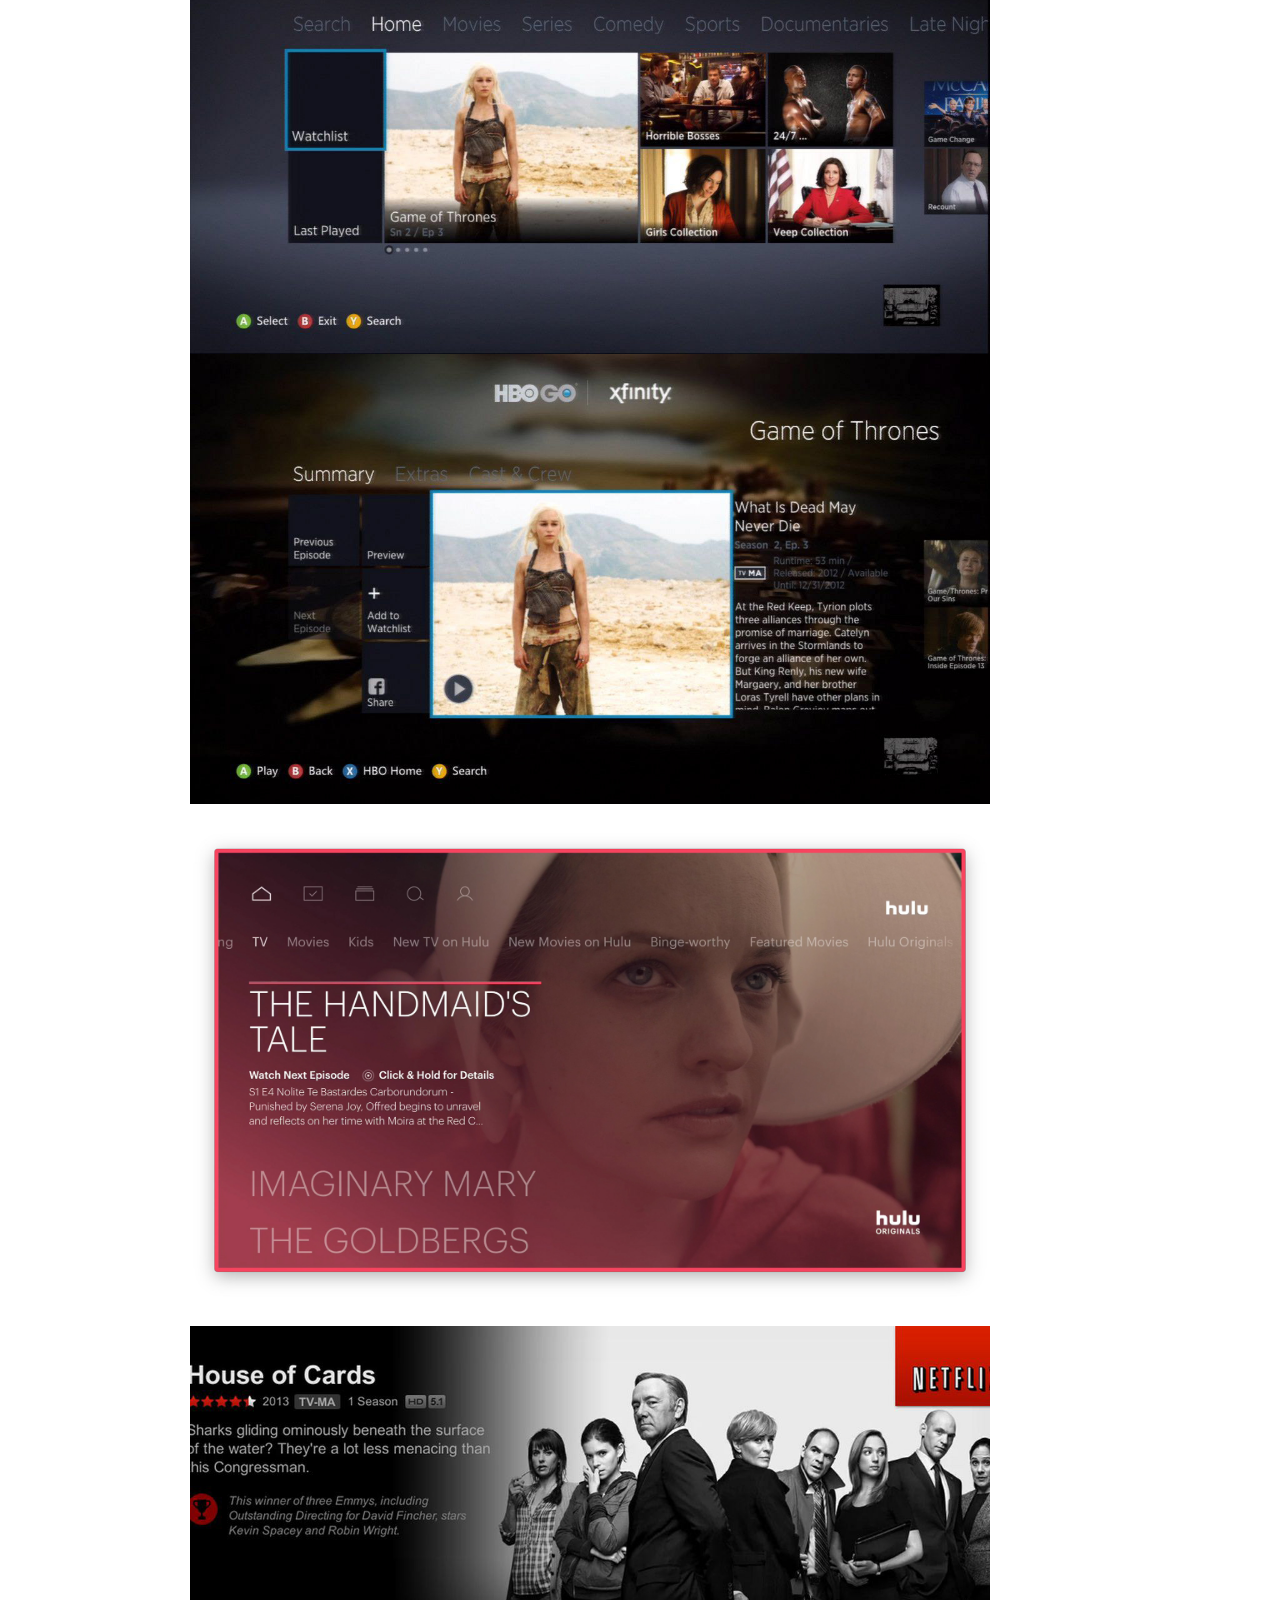
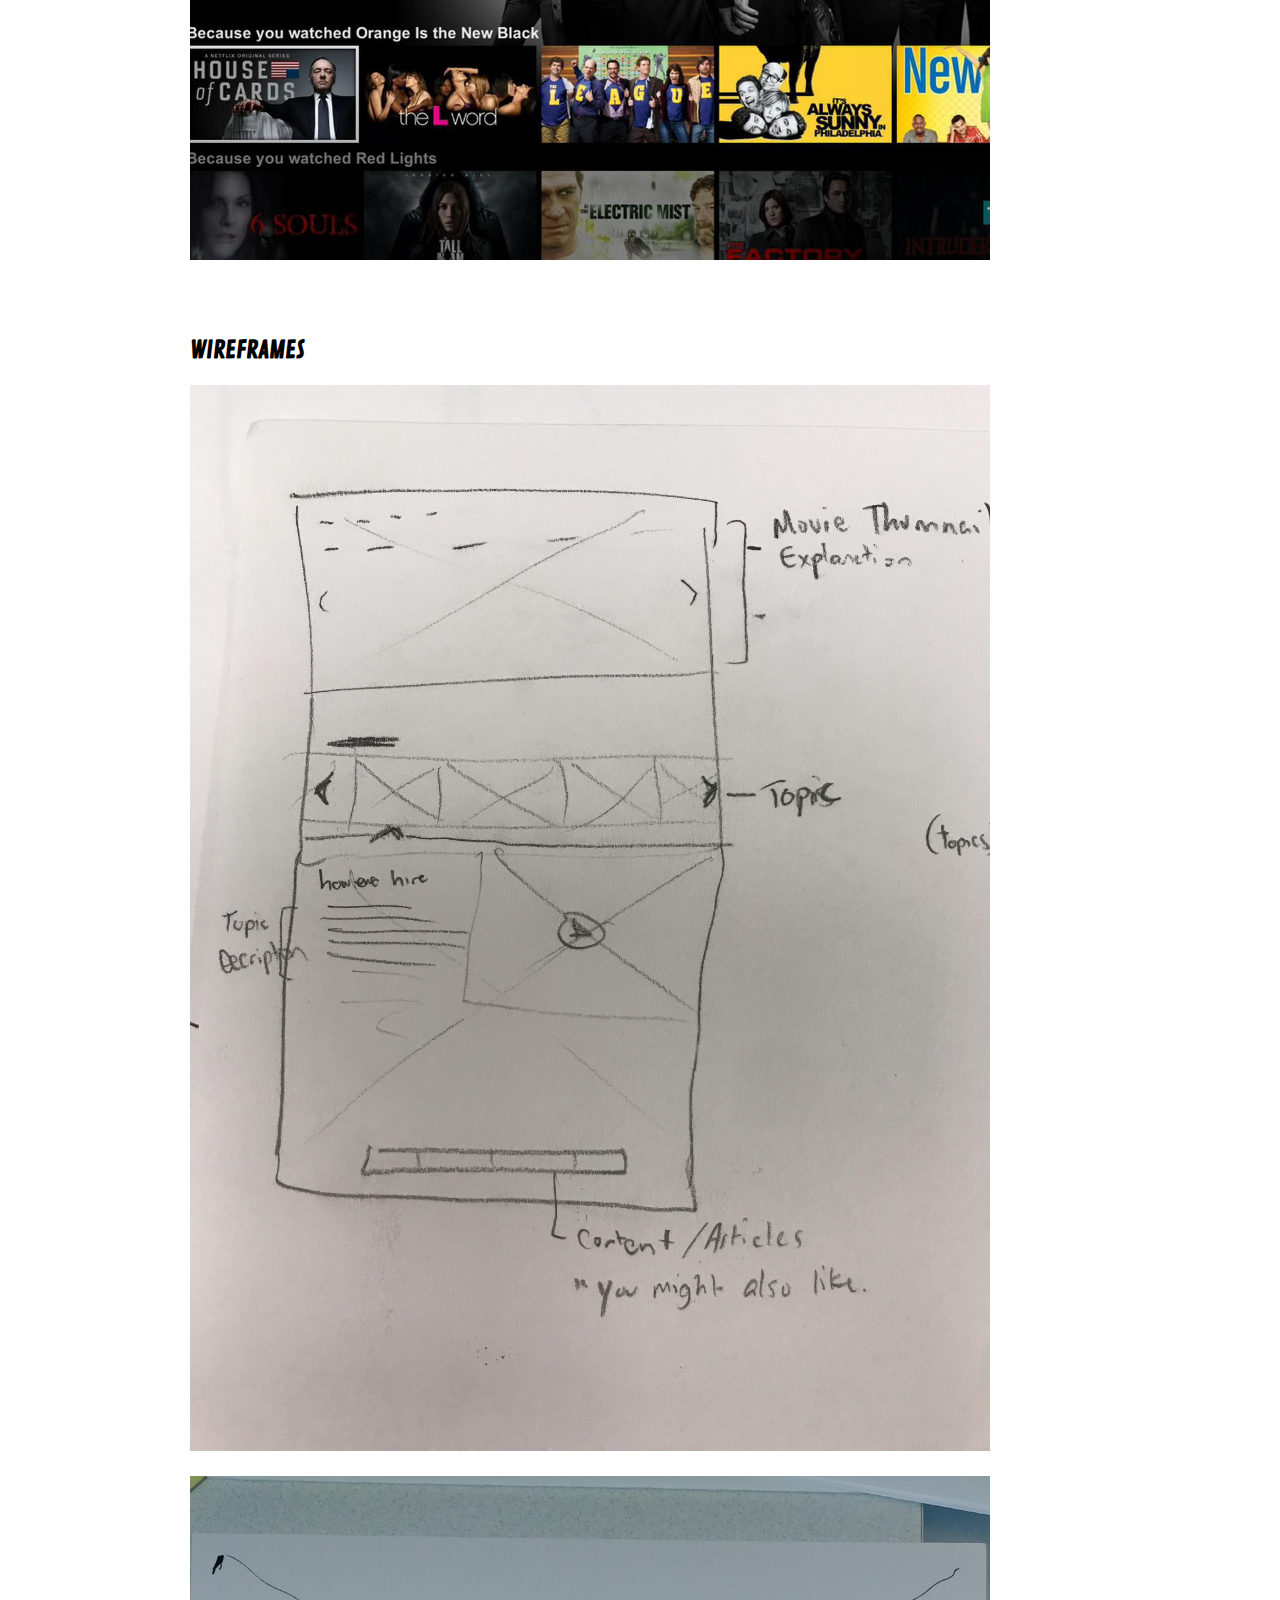
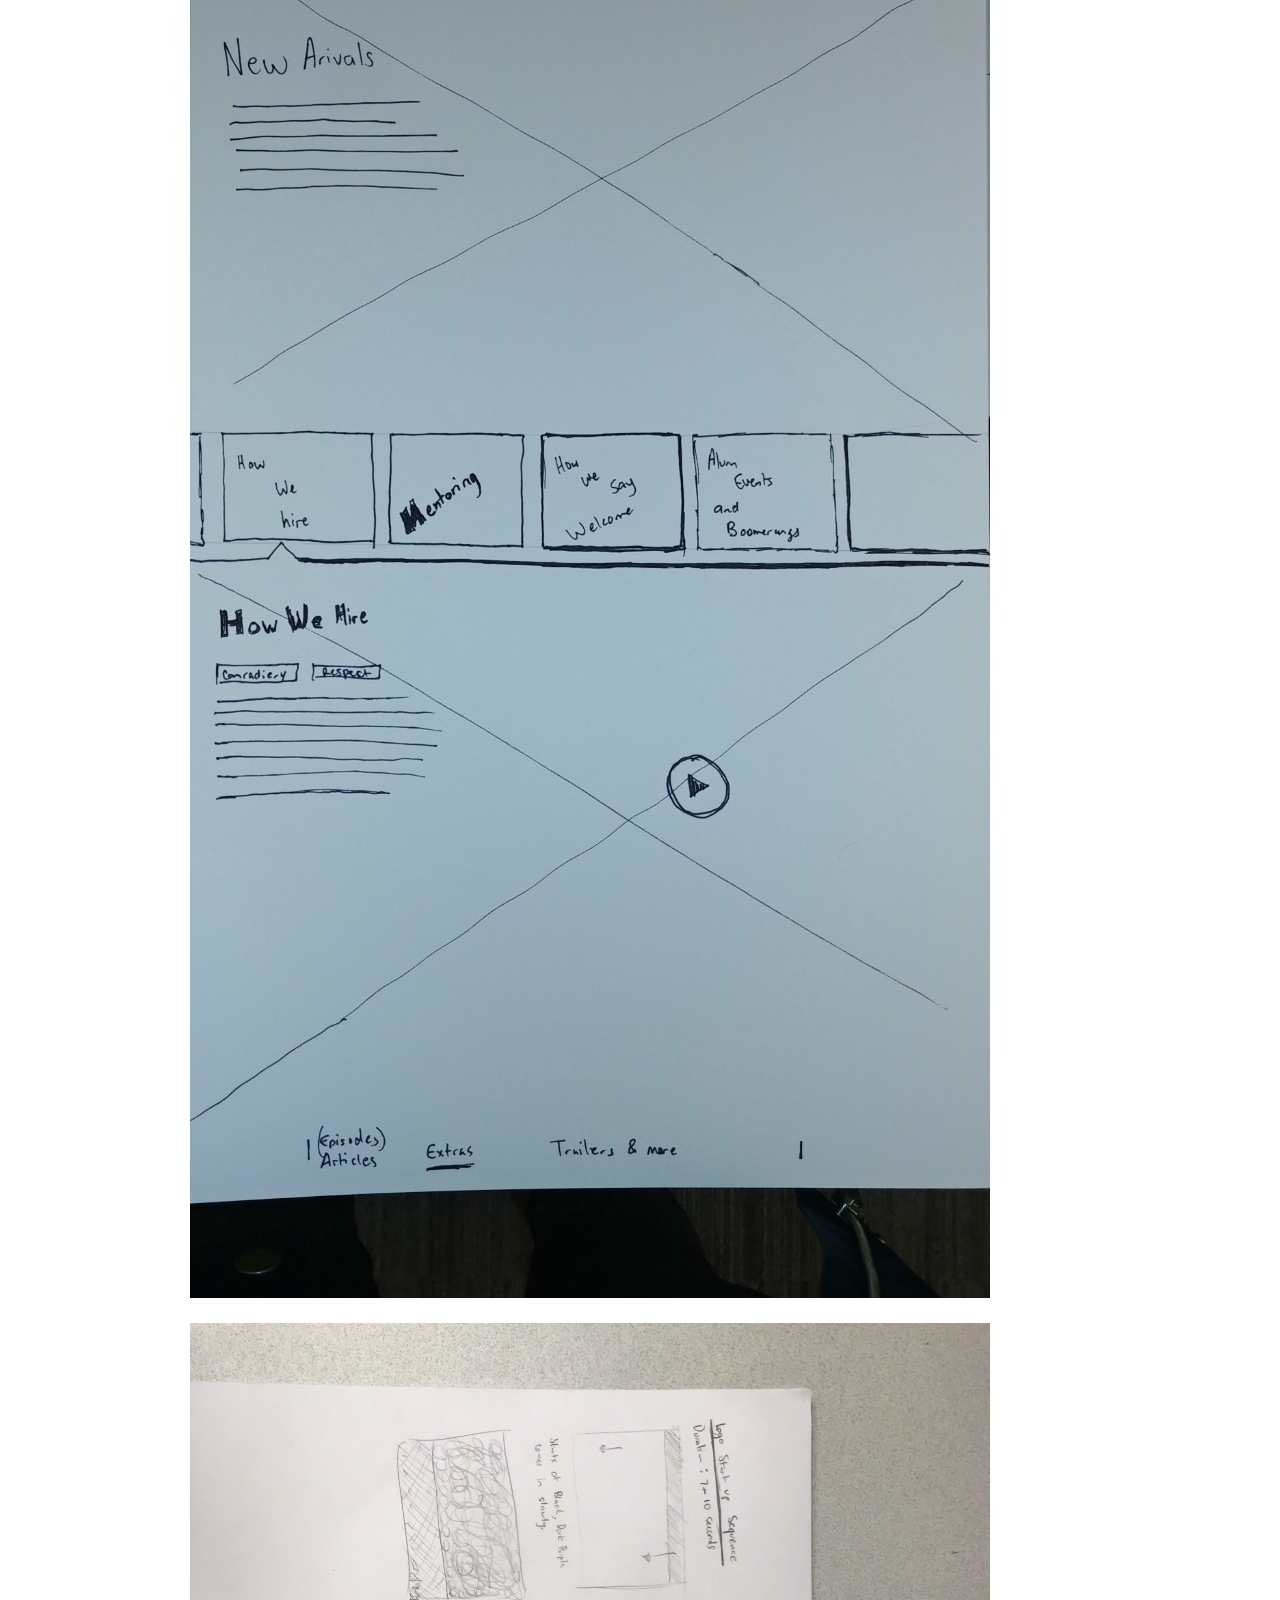
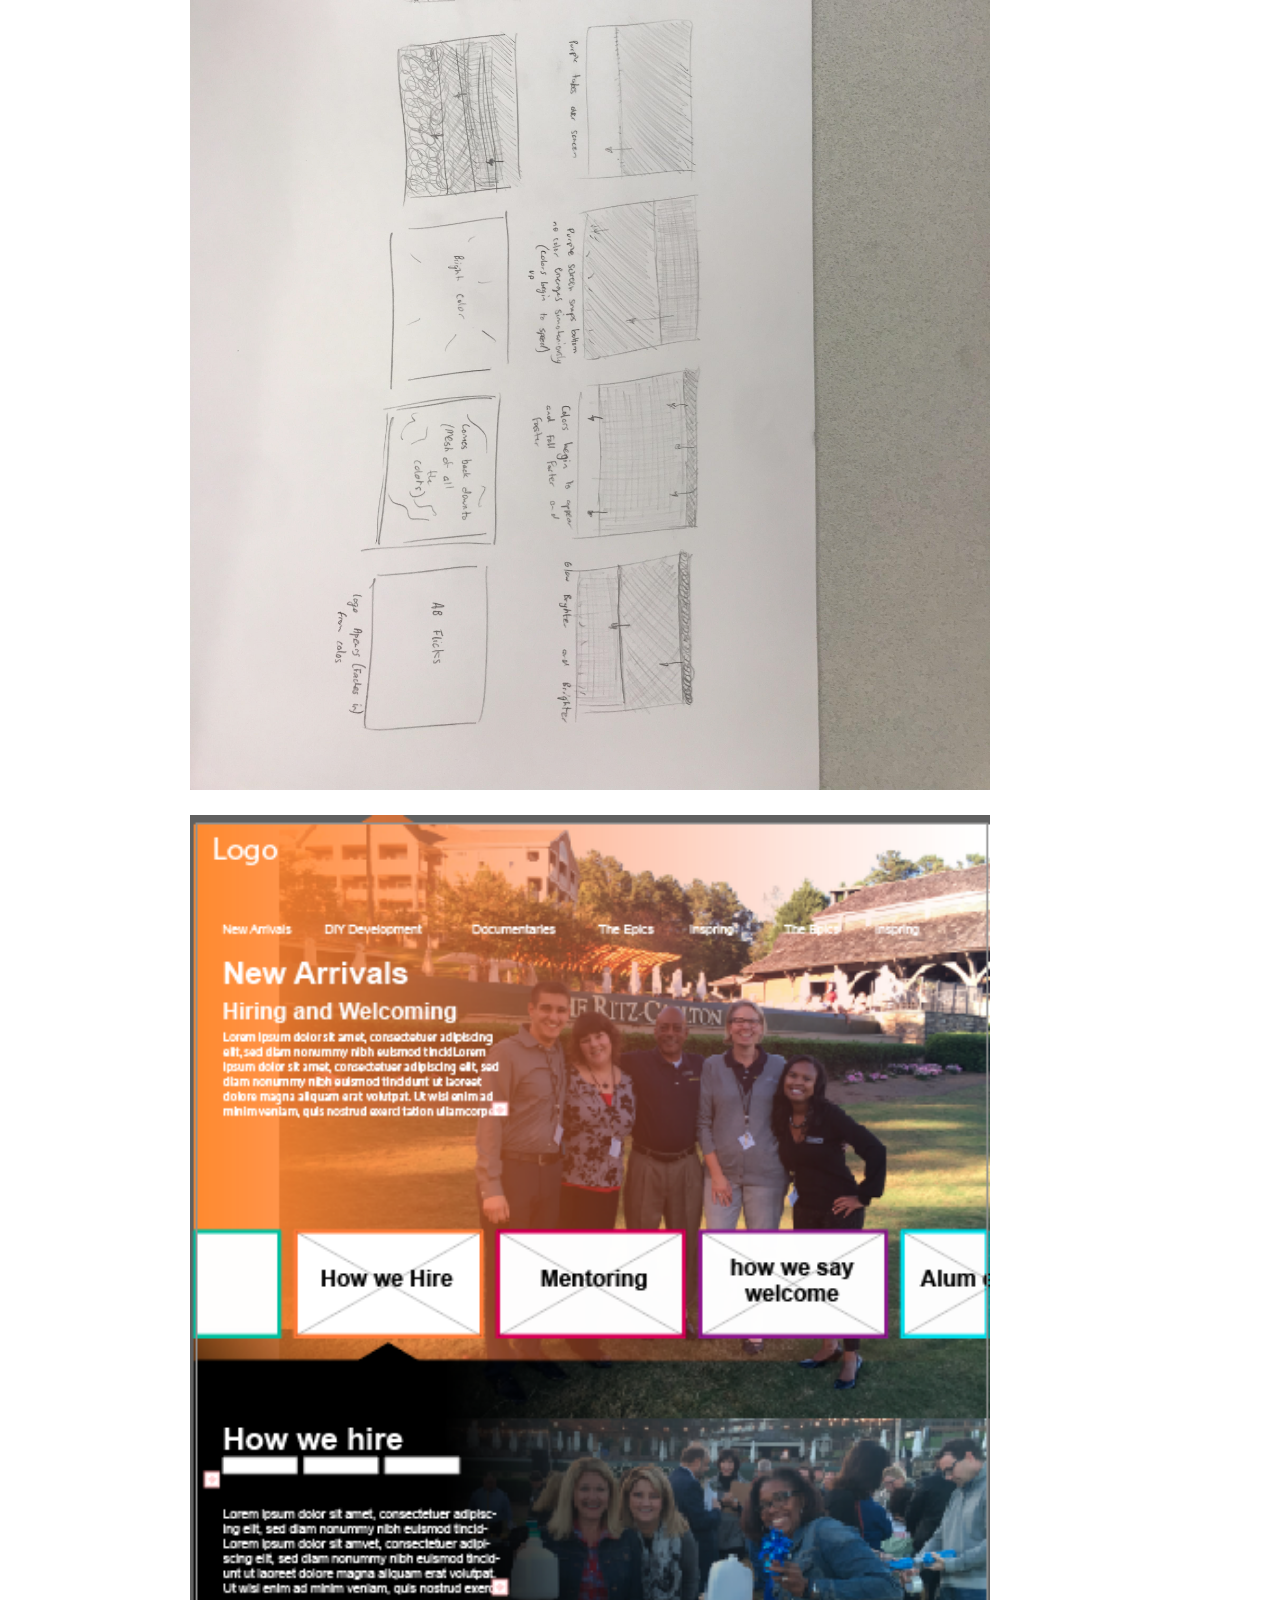
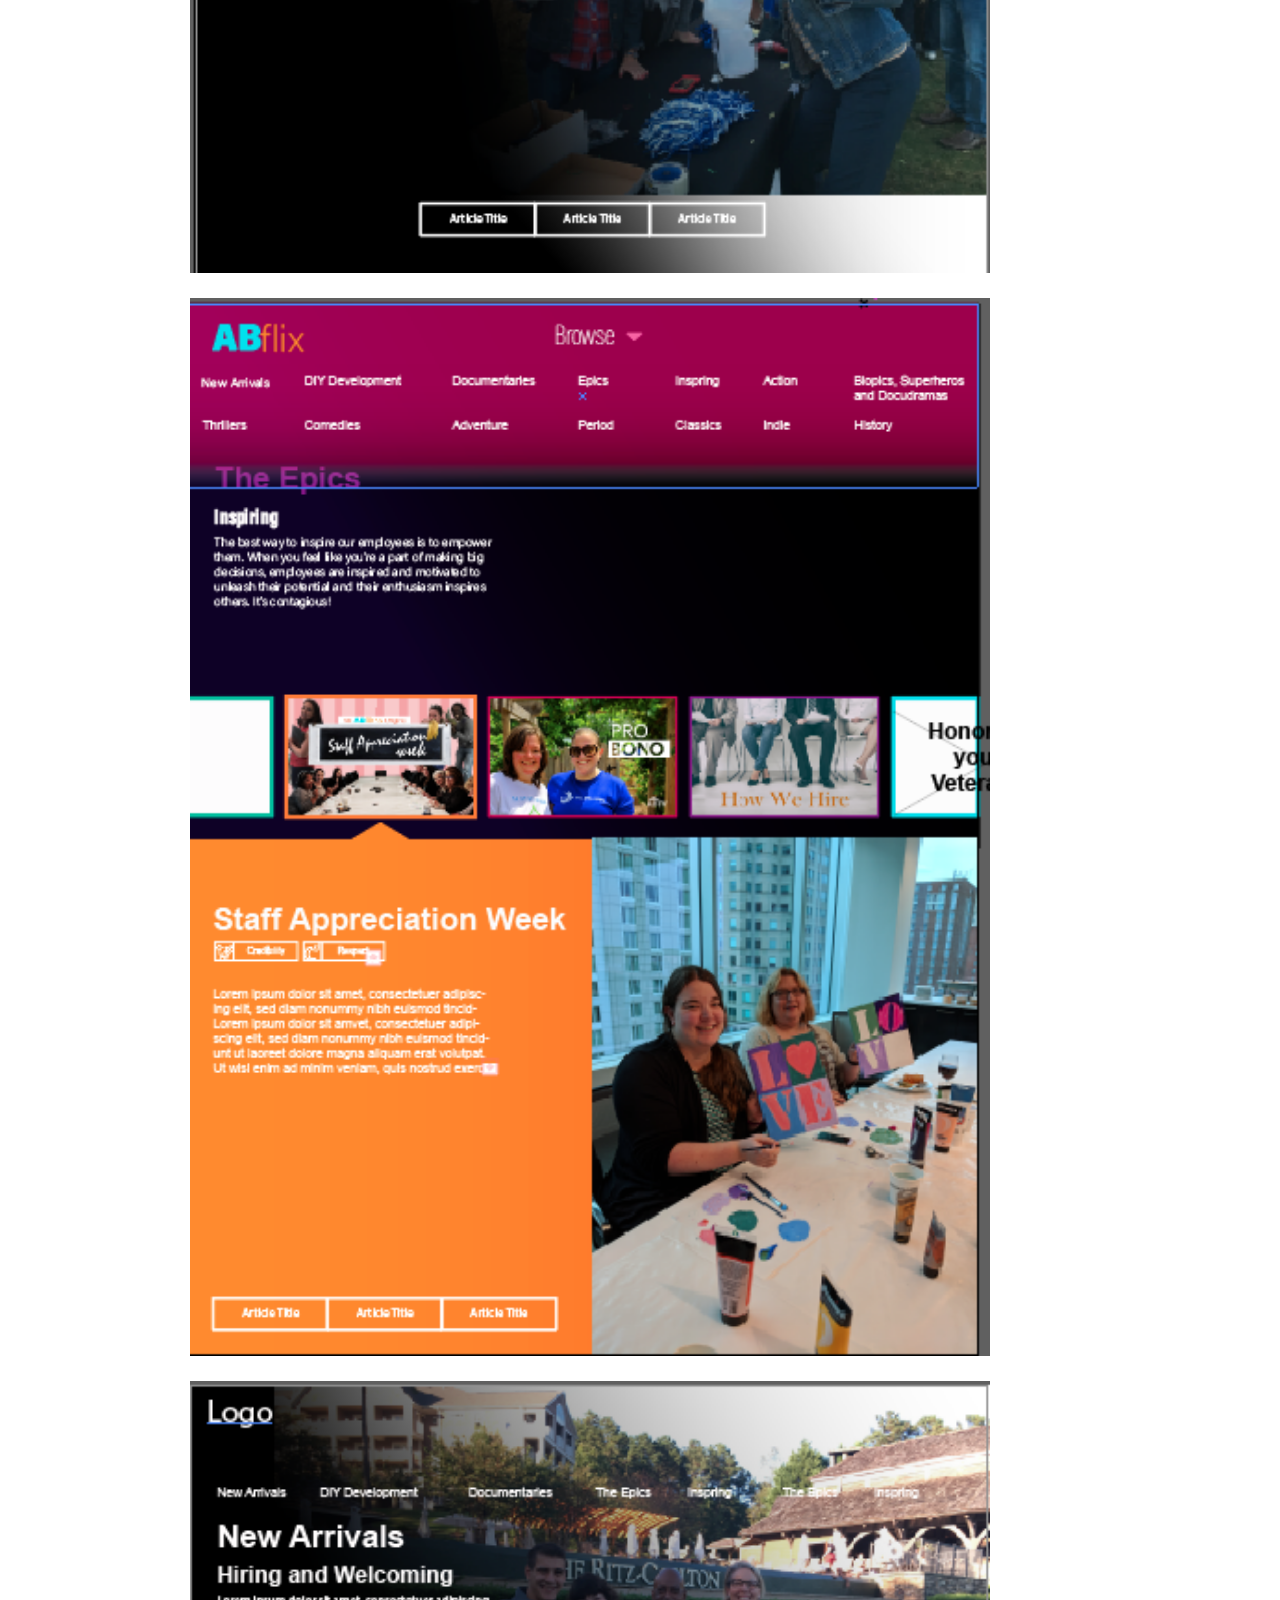
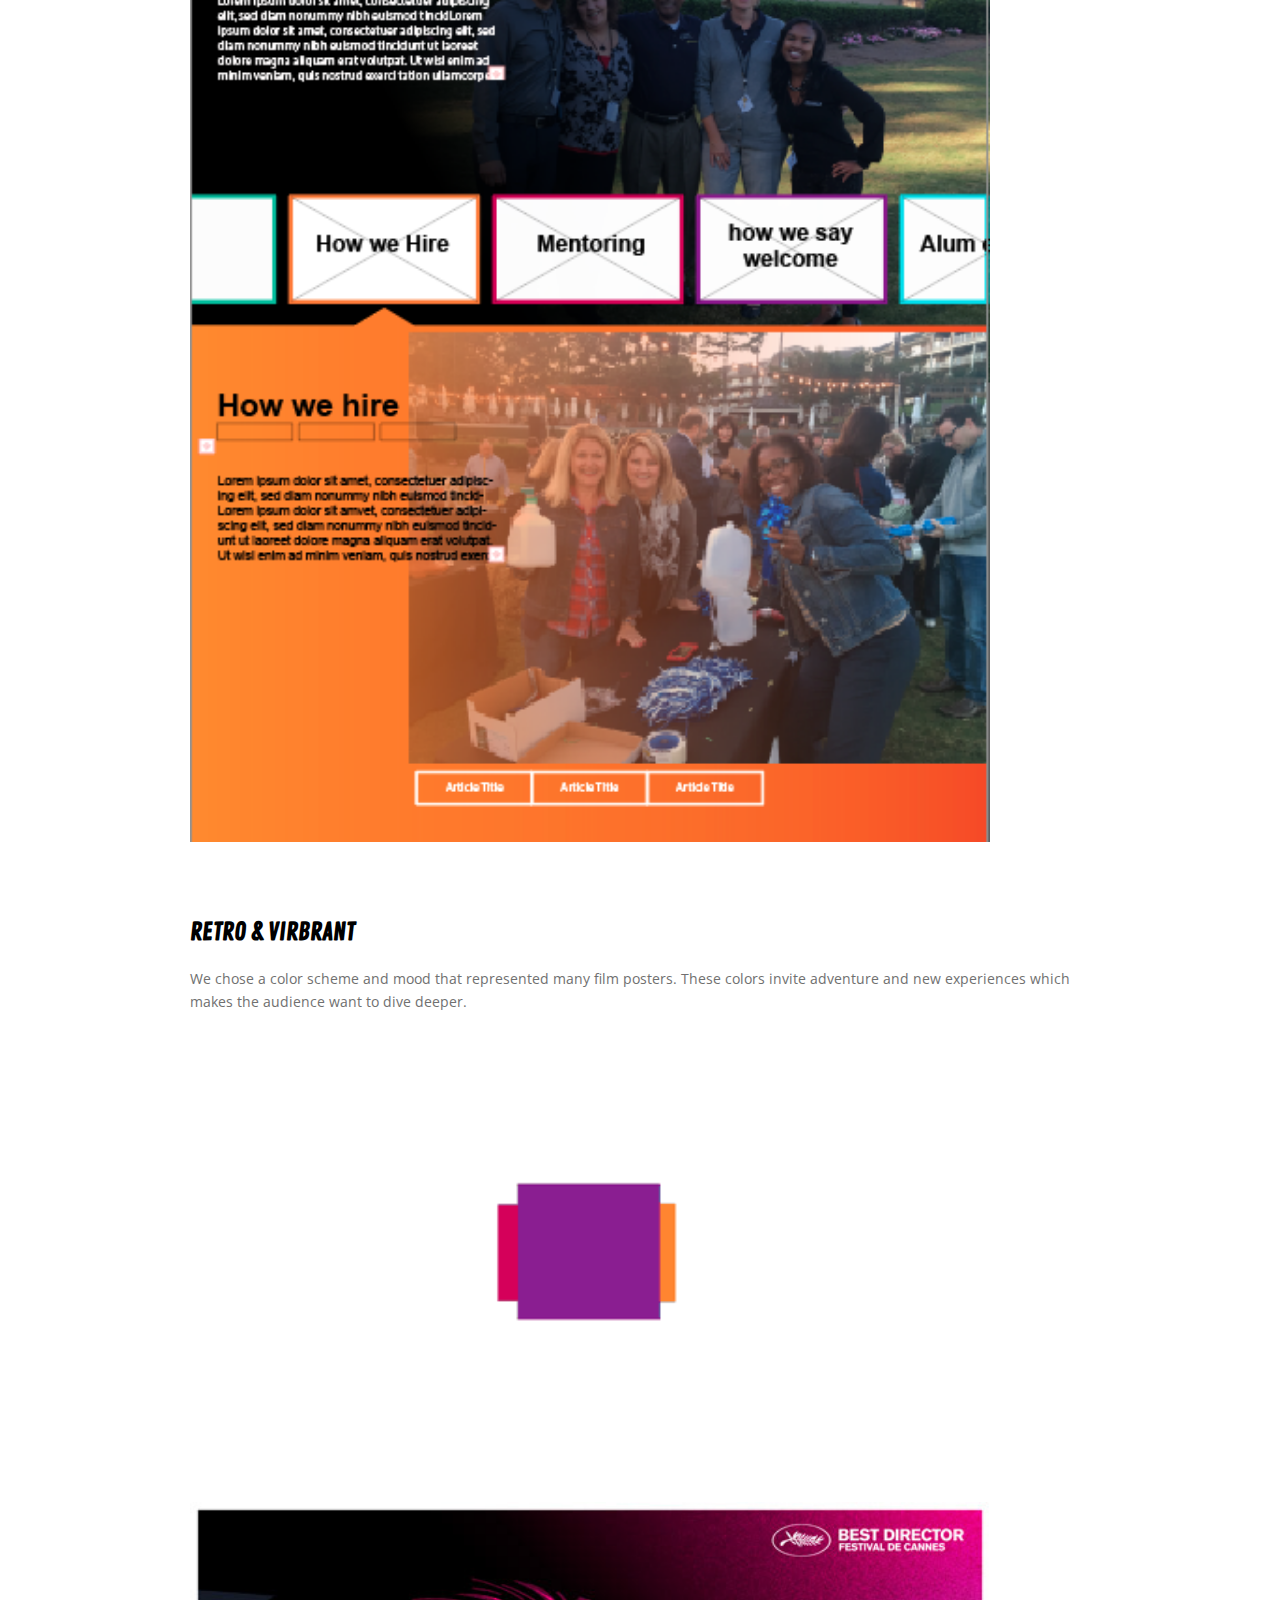
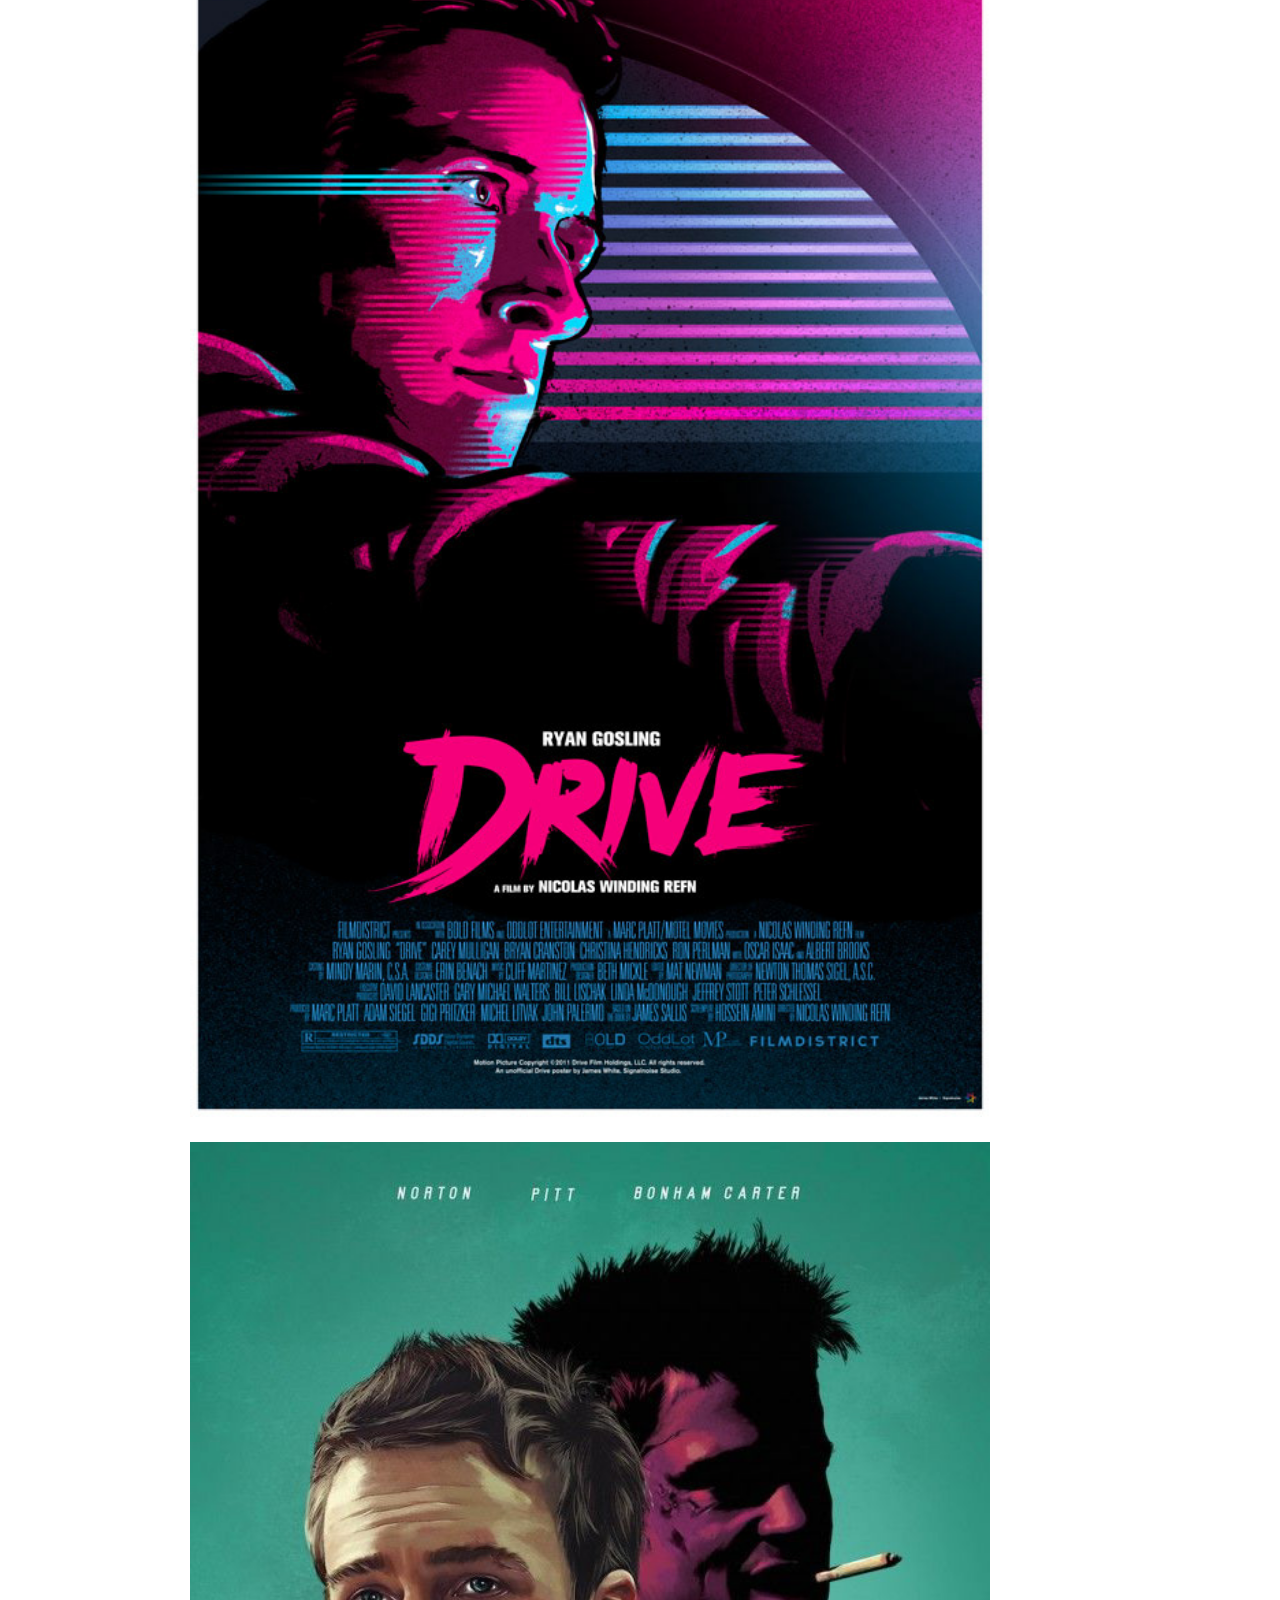
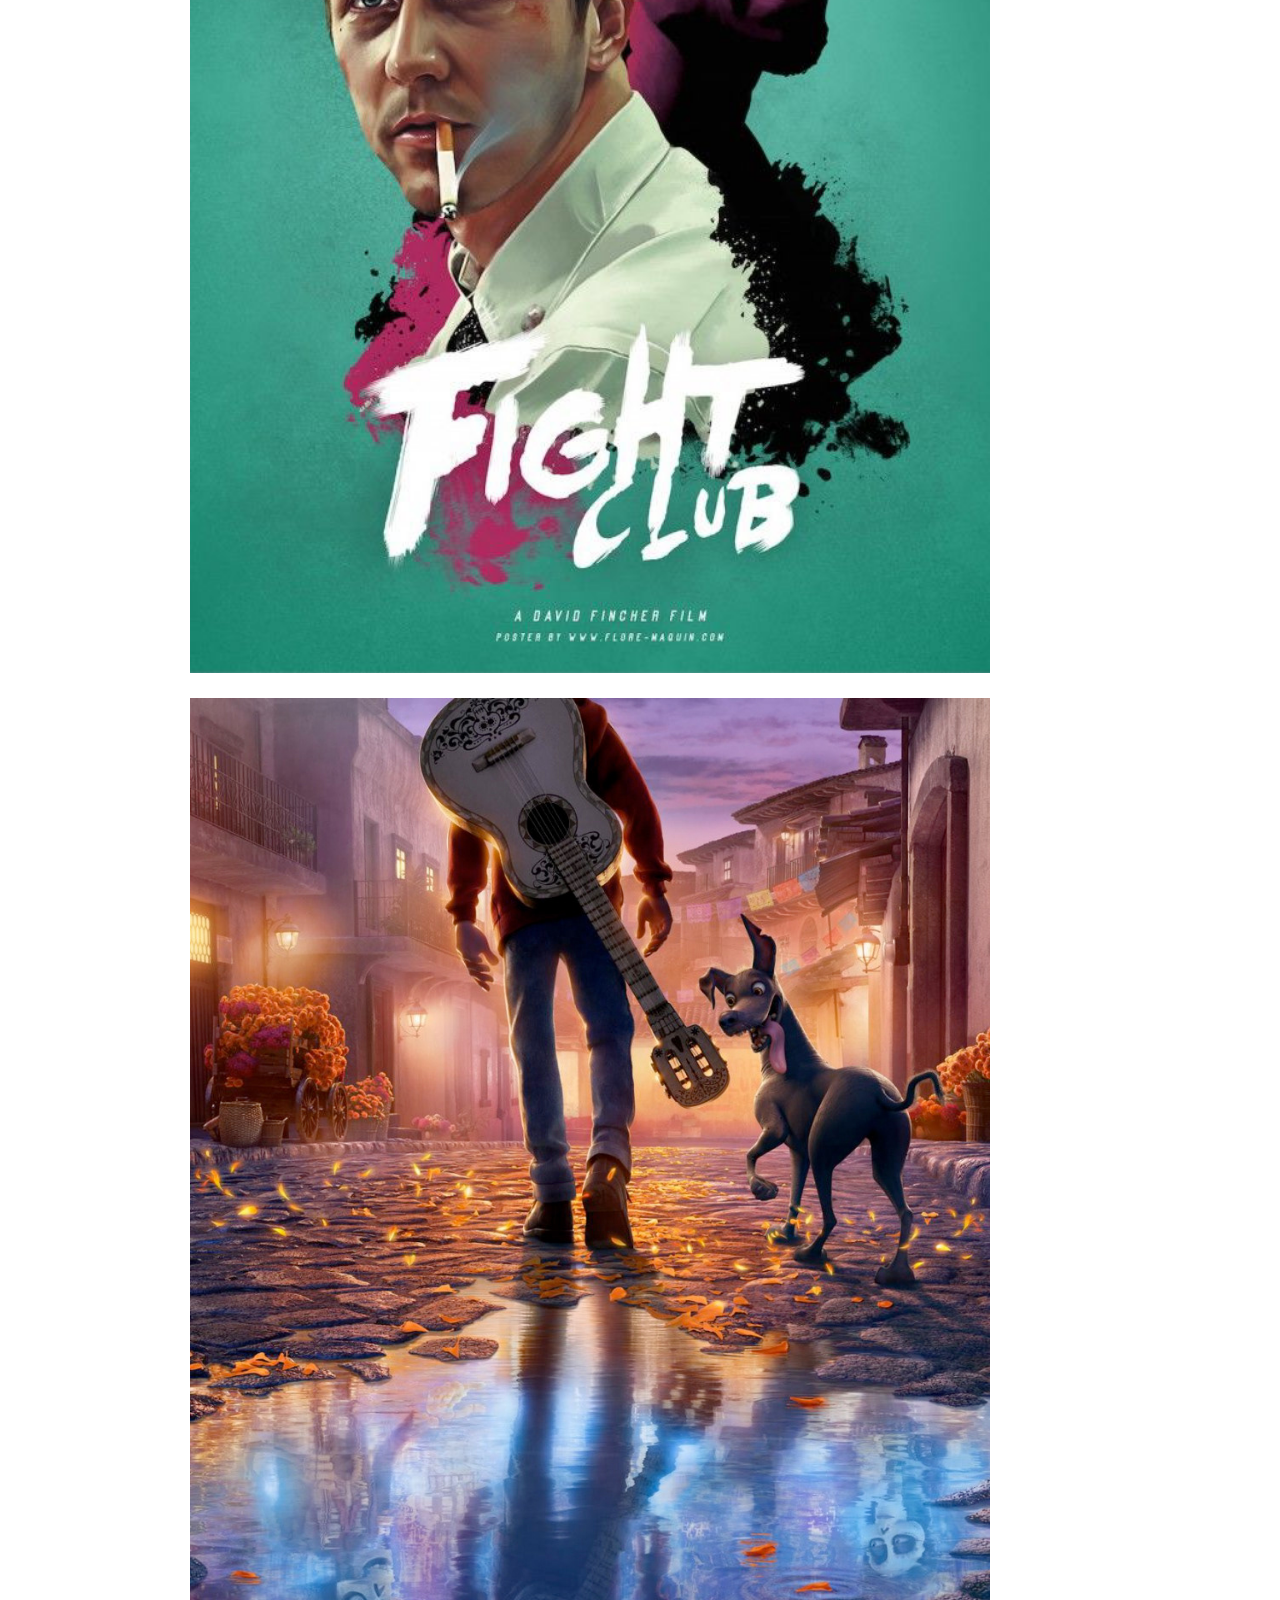
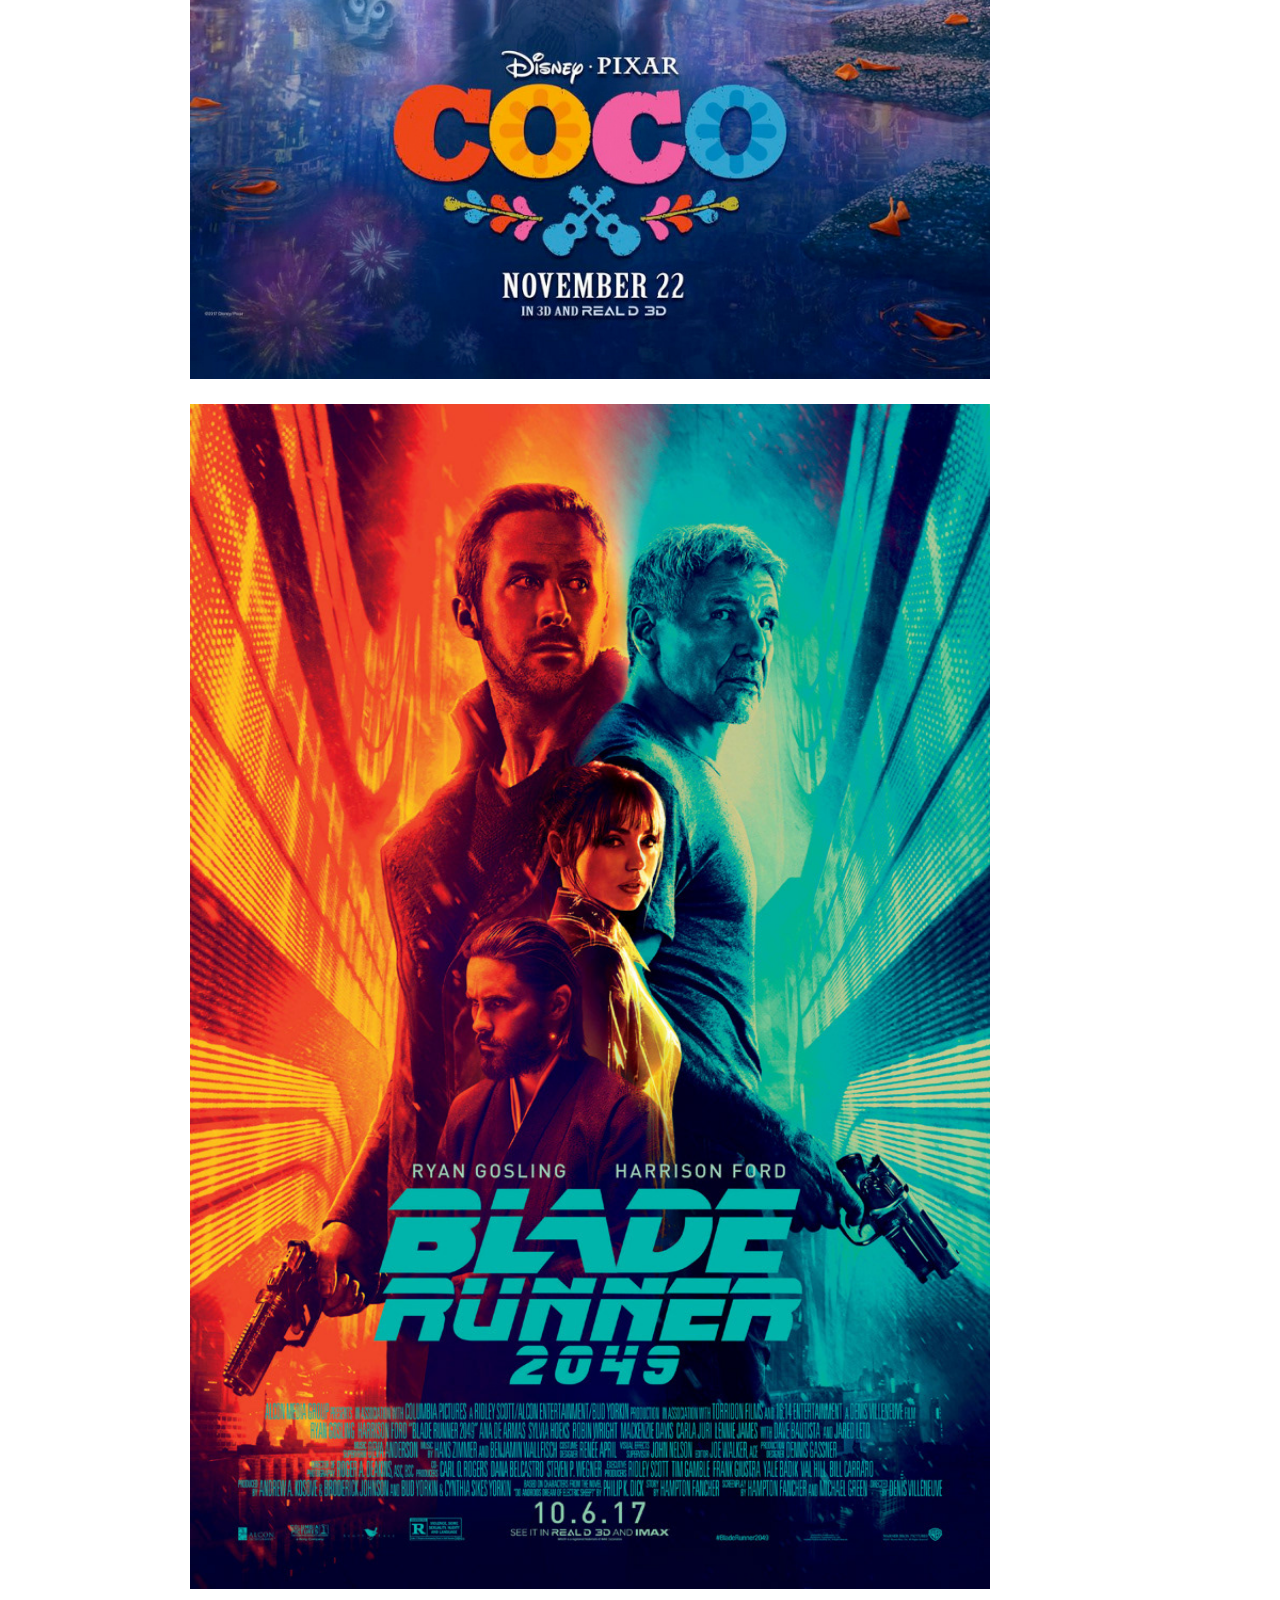
==== commit 79294695: "edited gif file name" ====
--- a/abflicks.html
+++ b/abflicks.html
@@ -113,7 +113,7 @@
     <div class="section">
       <h2>RETRO & VIRBRANT</h2>
       <p>We chose a color scheme and mood that represented many film posters. These colors invite adventure and new experiences which makes the audience want to dive deeper. </p>
-      <img src="images/loading.gif" alt="Loading gif">
+      <img src="images/Loading.gif" alt="Loading gif">
       <div class="row">
         <div class="col-sm-3 images">
           <img src="images/abflicks-movie-2.jpg" alt="Movie 2">
